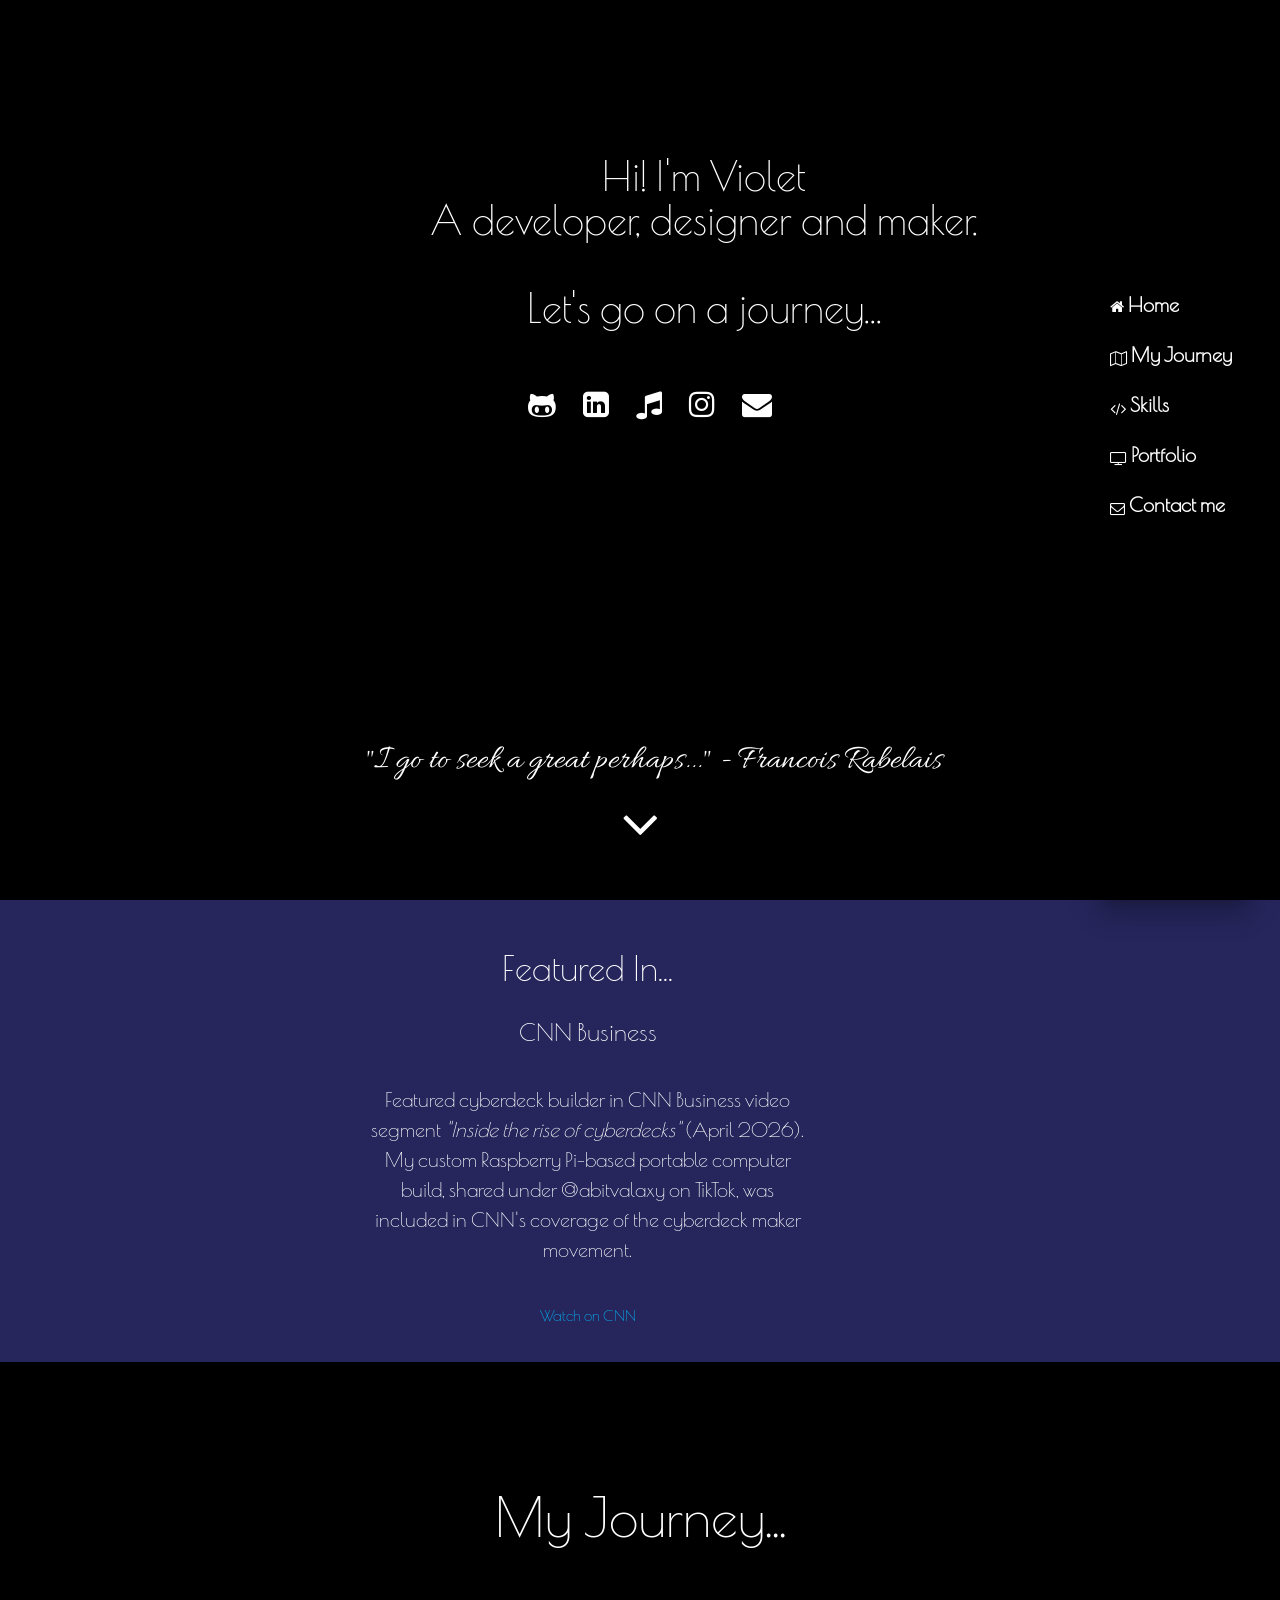
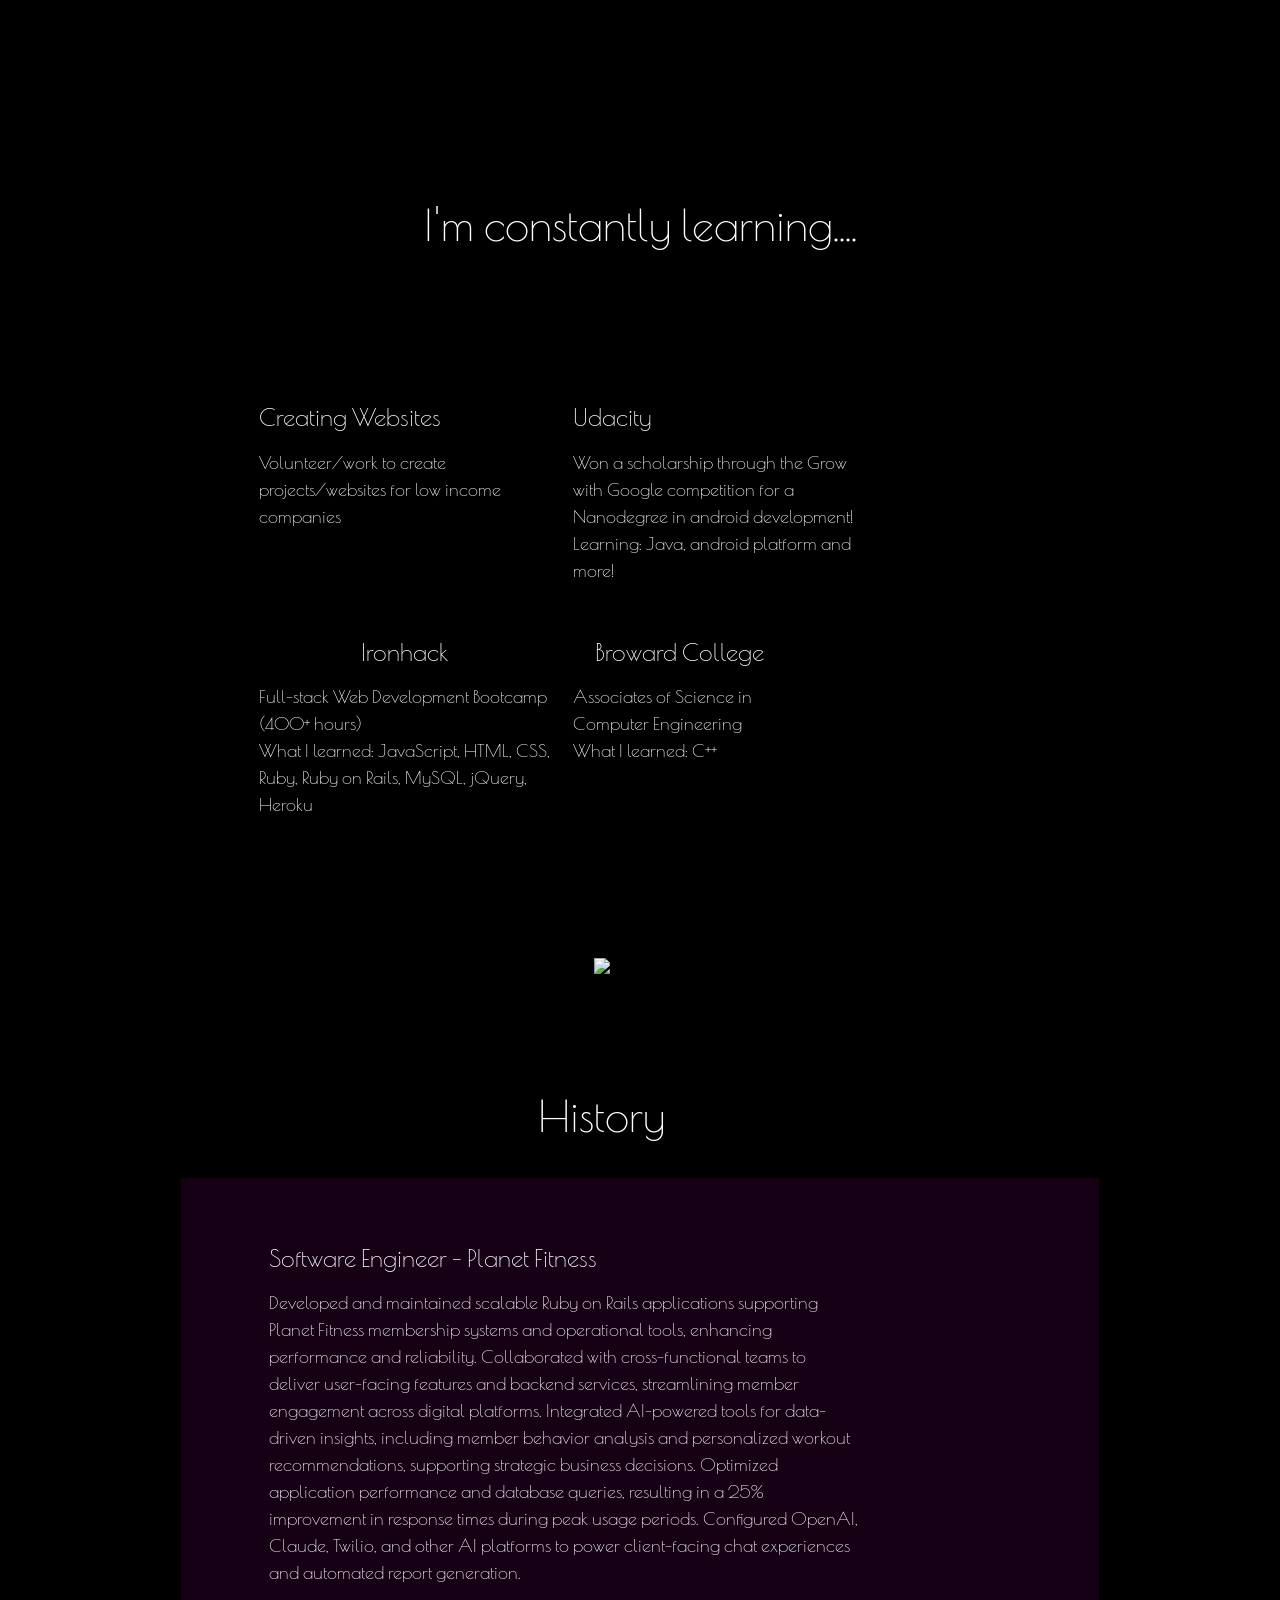
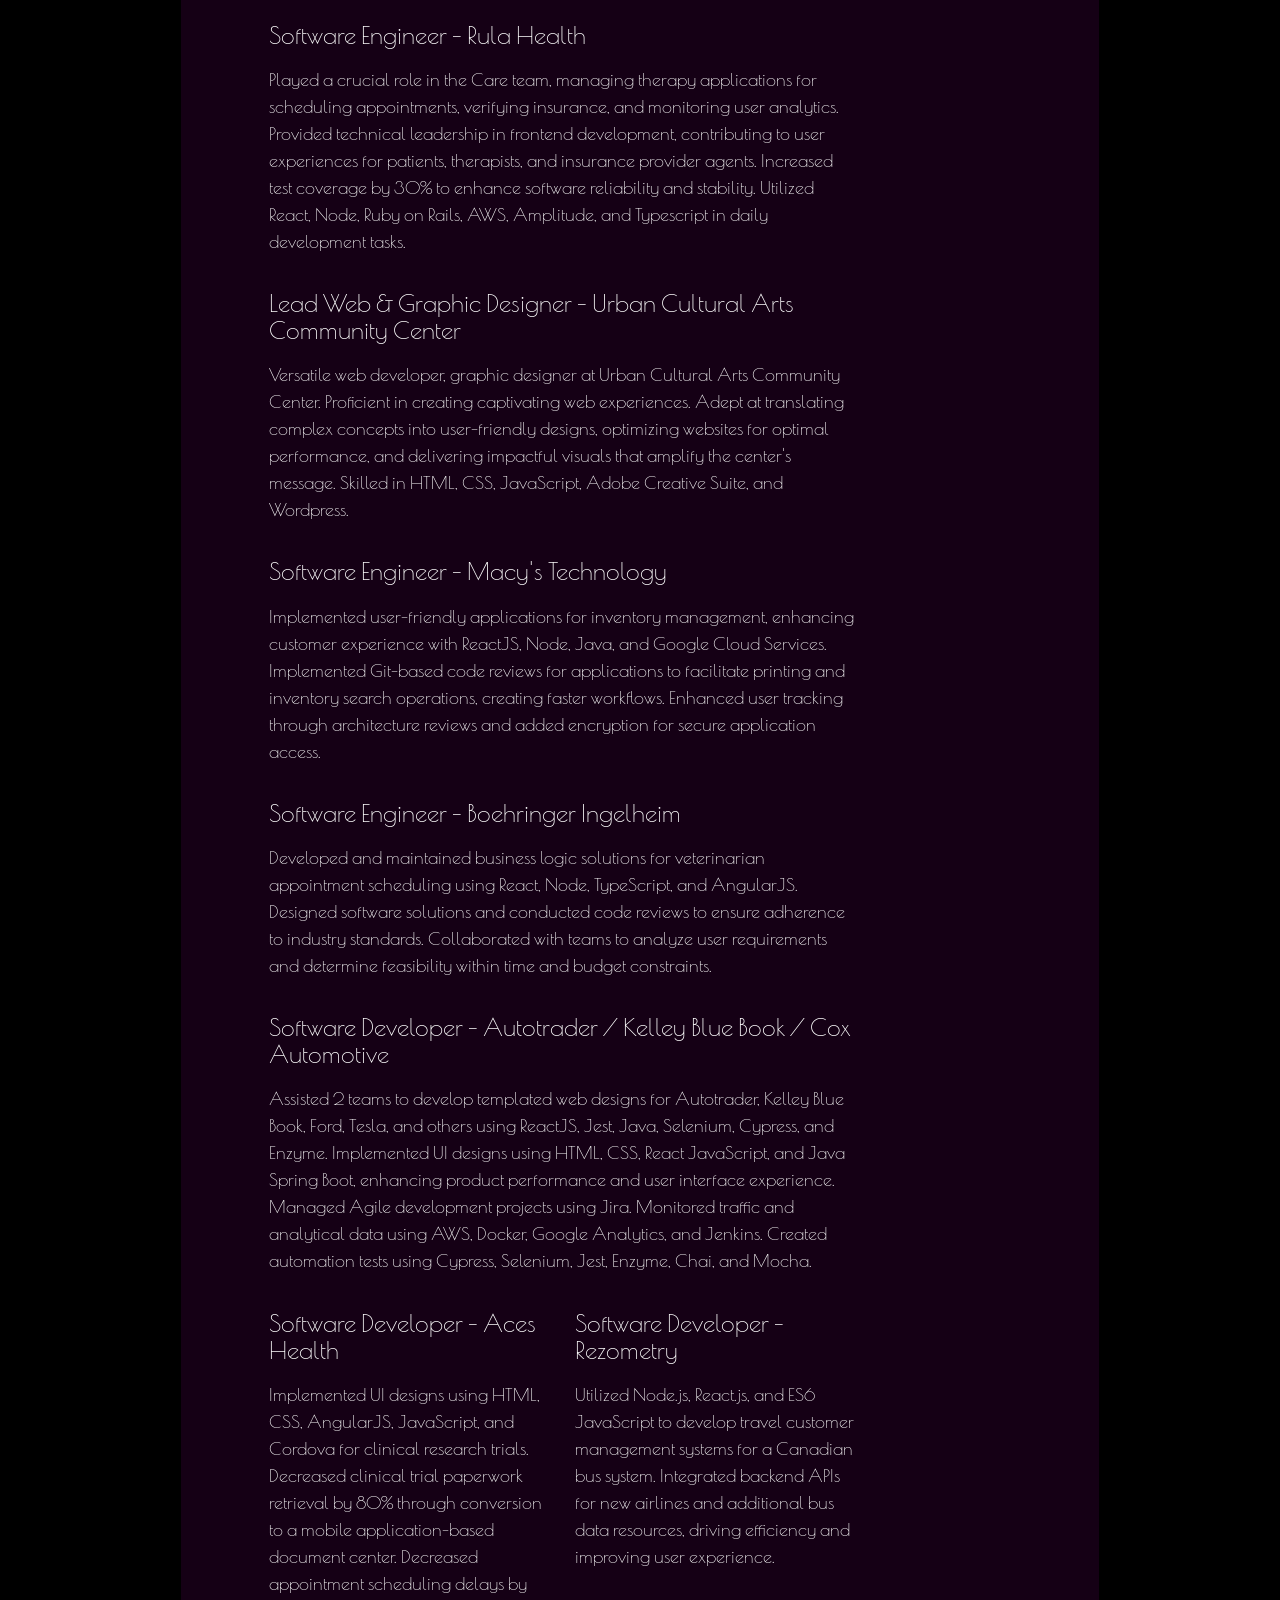
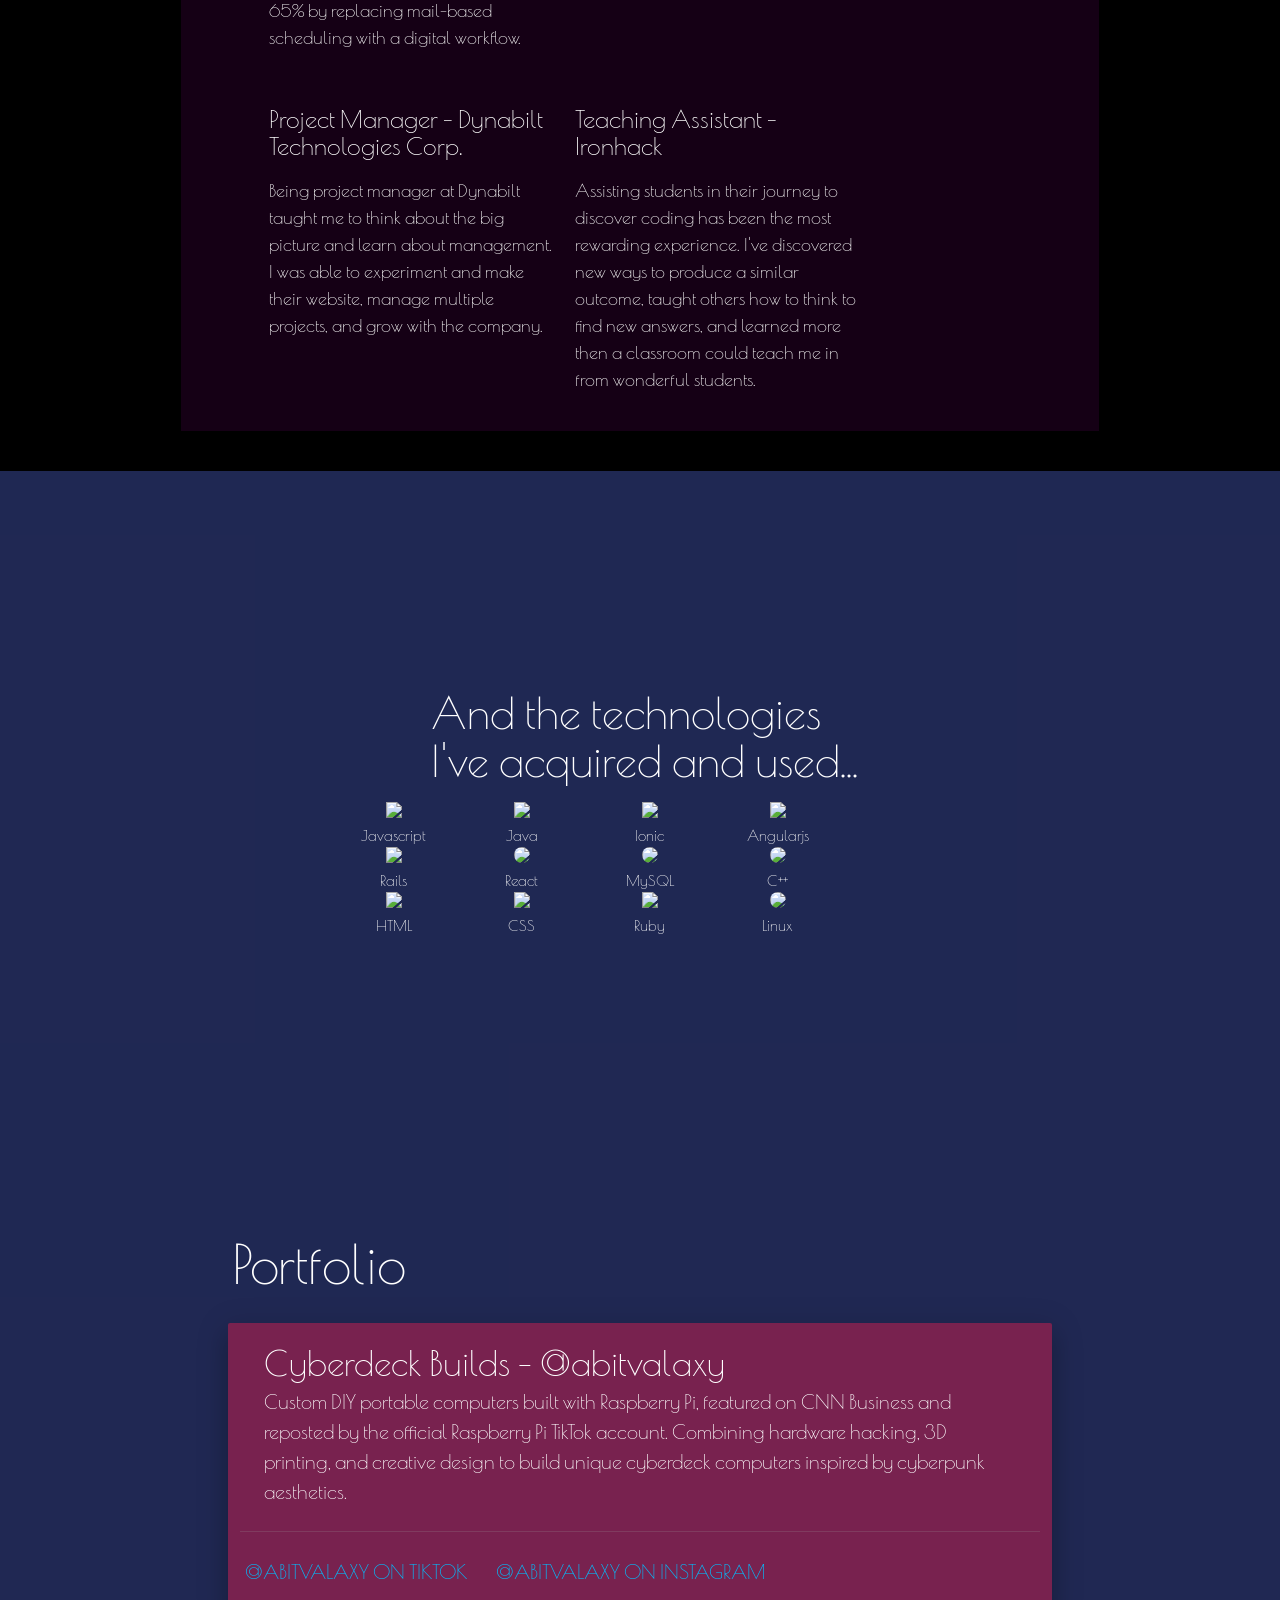
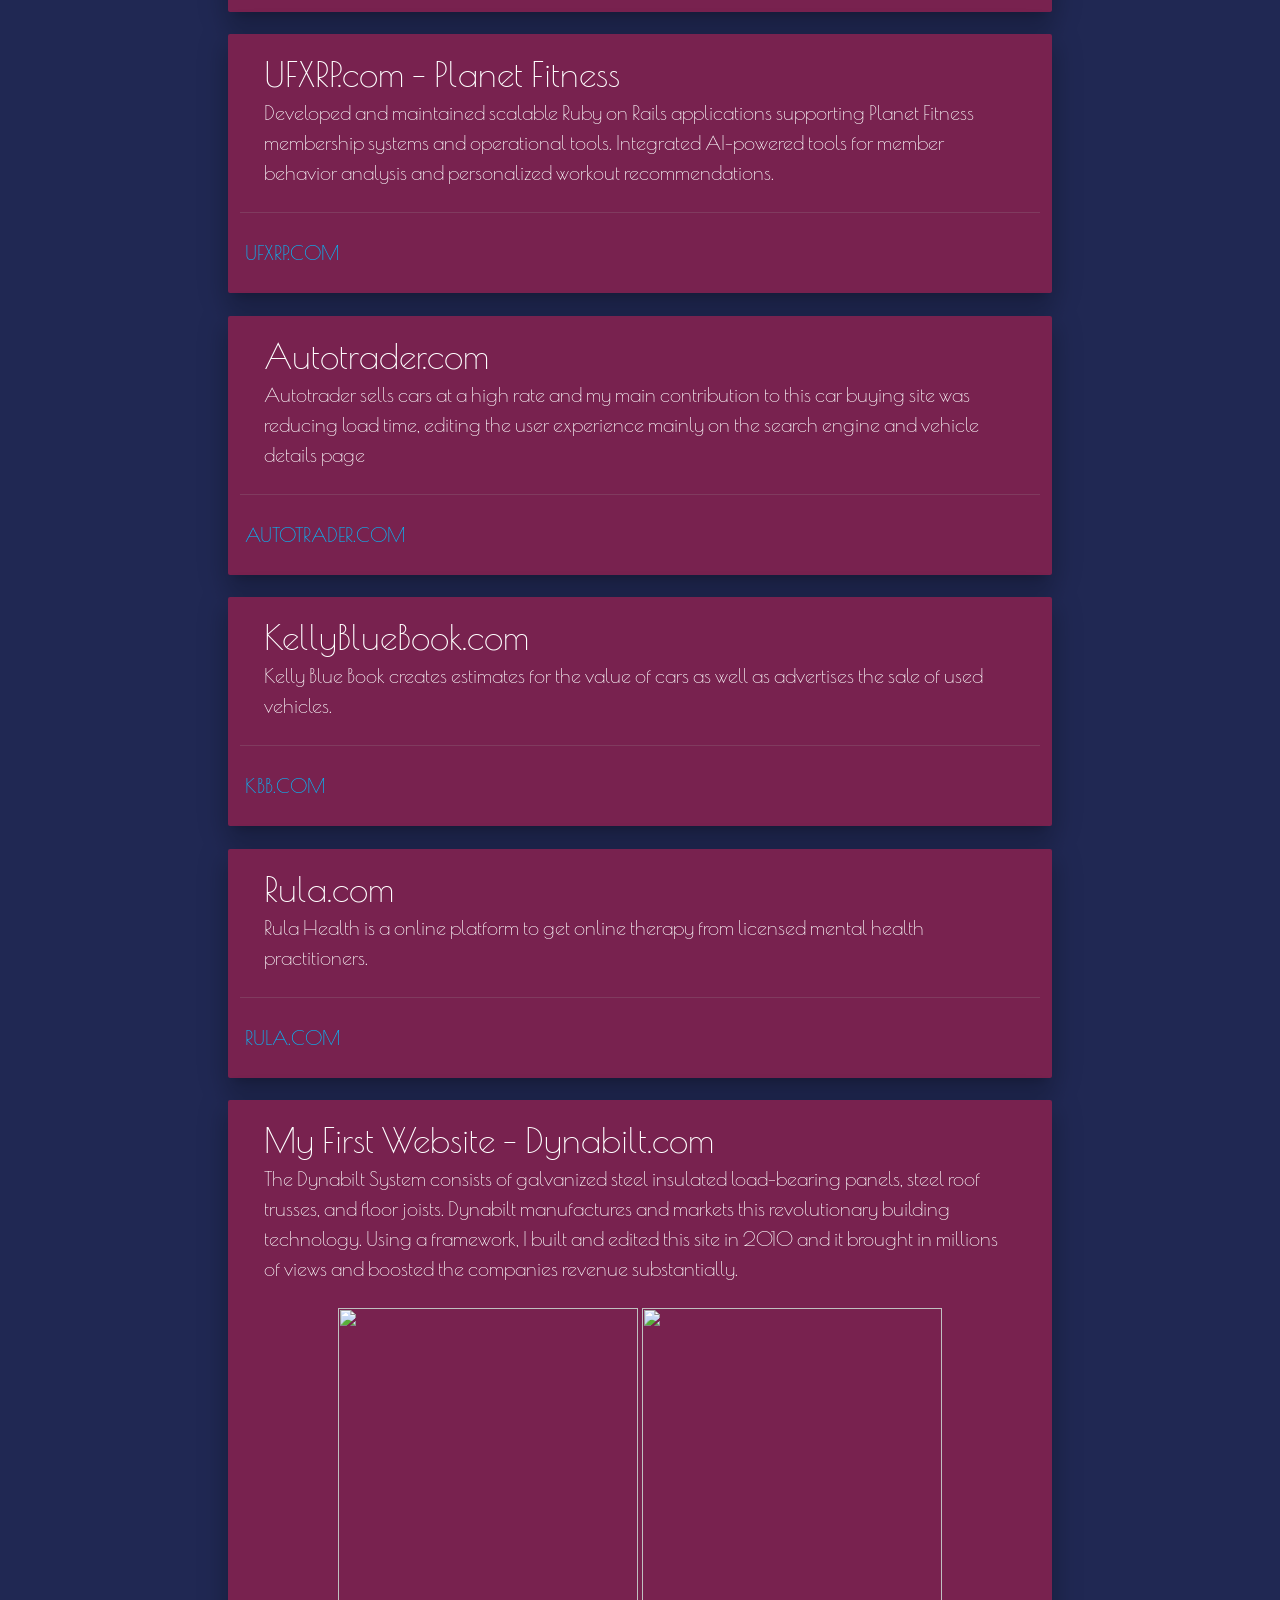
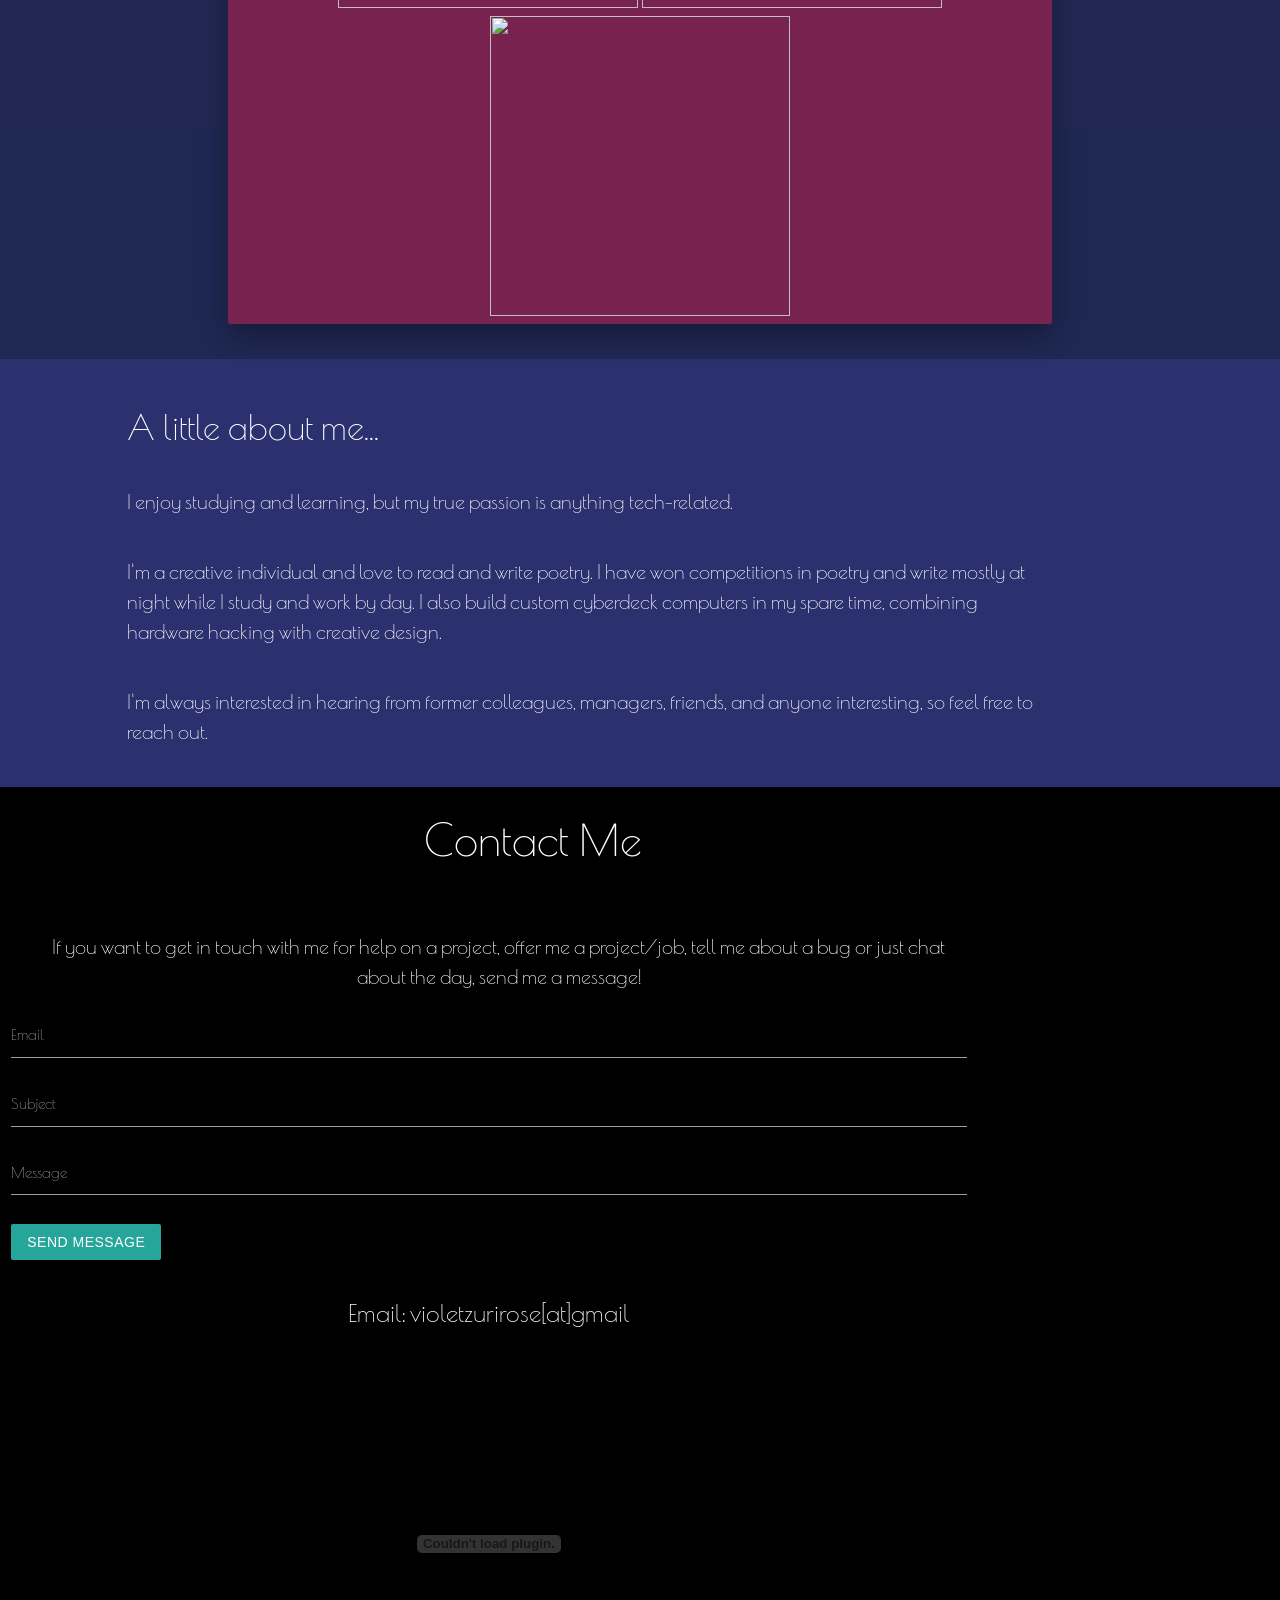
==== index.html @ 025dfde8 "Center and style featured section" ====
<!DOCTYPE html>
<html>

<head>
    <title>Violet Zuri Rose</title>
    <!--Import Google Icon Font-->
    <meta name="viewport" content="width=device-width, initial-scale=1.0" />
    <link href="https://fonts.googleapis.com/icon?family=Material+Icons" rel="stylesheet">
    <!-- Compiled and minified CSS -->
    <link rel="stylesheet" href="https://cdnjs.cloudflare.com/ajax/libs/materialize/1.0.0/css/materialize.min.css">
    <link href='https://fonts.googleapis.com/css?family=Allura|Poiret+One' rel='stylesheet' type='text/css'>
    <link rel="stylesheet" href="https://maxcdn.bootstrapcdn.com/font-awesome/4.5.0/css/font-awesome.min.css">
    <link rel="stylesheet" type="text/css" href="./public/stylesheets/animate.css">
    <link rel="stylesheet" href="./public/stylesheets/normalize.css">
    <link rel="stylesheet" href="./public/stylesheets/index.css">
</head>

<body>
    <main>
        <!-- Nav -->
        <div class="nav-bar z-depth-4 hide-on-med-and-down">
            <div class="nav-bar-holder hide-on-med-and-down">
                <ul class="list-holder-left hide-on-med-and-down">
                    <li class="list-item-left">
                        <a href="#home" class="clickable"><i class="fa fa-home fa-2x"></i> Home </a>
                    </li>
                    <li class="list-item-left">
                        <a href="#journey" class="clickable"><i class="fa fa-map-o fa-lg"></i> <span class="journey-span">My Journey </a>
                    </li>
                    <li class="list-item-left">
                        <a href="#skills" class="clickable"> <i class="fa fa-code fa-lg"></i> Skills </a>
                    </li>
                    <li class="list-item-left">
                        <a href="#portfolio" class="clickable"> <i class="fa fa-television fa-lg"></i> Portfolio </a>
                    </li>
                    <li class="list-item-left">
                        <a href="#contact" class="clickable"> <i class="fa fa-envelope-o fa-lg"></i> Contact me </a>
                    </li>
                </ul>
            </div>
        </div>
        <!-- End of Nav -->
        <div class="stars hide-on-med-and-down" id="particles-js" >
        </div>
        <div class="first-row" id="home">
            <div class="col l12 s12 left-top">
                <div class="left-side-top">
                    <div class="top-text-holder-left row">
                        <div class="col l12 s12">
                            <h2 class="white-text flow-text summary-small-left center">Hi! I'm Violet<br>A developer, designer and maker. <br><br><span class="mobile-journey"> Let's go on a journey...</span></h2>
                        </div>
                        <div class="col l12 m12 s12 down-arrow-holder">
                            <p class="white-text fa-2x icons-left center">
                                <a href="https://github.com/violetsartcosmos" target="_blank"><i class="fa fa-github-alt"></i></a>
                                <a href="https://www.linkedin.com/in/violetzrose/" target="_blank"><i class="fa fa-linkedin-square"></i></a>
                                <a href="https://www.tiktok.com/@abitvalaxy" target="_blank"><i class="fa fa-music"></i></a>
                                <a href="https://www.instagram.com/abitvalaxy" target="_blank"><i class="fa fa-instagram"></i></a>
                                 <a href="#contact"><i class="fa fa-envelope"></i></a>

                            </p>
                        </div>
                    </div>
                    <div class="center-align .quote-arrow-holder row">
                        <h4 class="white-text quote">"I go to seek a great perhaps..." - Francois Rabelais</h4>
                        <a href="#journey" class="clickable"><i class="fa fa-angle-down white-text fa-4x down-arrow"></i></a>
                    </div>
                </div>
            </div>
        </div>
        <!-- Media Features -->
        <div class="row me-row white-text" id="media">
            <div class="me-holder col l12">
                <div class="col push-l1 l9 s12 aboutme-left">
                    <h4 class="alil center-align">Featured In...</h4>
                    <div class="row">
                        <div class="col l6 offset-l3 s12 m12 center-align">
                            <h5><strong>CNN Business</strong></h5>
                            <p class="aboutMe">
                                Featured cyberdeck builder in CNN Business video segment <em>"Inside the rise of cyberdecks"</em> (April 2026). My custom Raspberry Pi-based portable computer build, shared under <strong>@abitvalaxy</strong> on TikTok, was included in CNN's coverage of the cyberdeck maker movement.
                            </p>
                            <p>
                                <a href="https://www.cnn.com/2026/04/07/business/video/cyberdeck-rise-viral-tiktok-diy-computer-vrtc" target="_blank" class="final-project-link">Watch on CNN</a>
                            </p>
                        </div>
                    </div>
                </div>
            </div>
        </div>
        <!-- Resume -->
        <div class="second-row" id="journey">
            <div class="col l12 s12 m12 left-resume second-row">
                <div class="row second-row">
                    <div class="col l12 s12 m12 center-align journey-section">
                        <h2 class="white-text" >My Journey...</h2>
                    </div>
                </div>
                <div class="container parts-resume-left">
                    <div class="row">
                        <div class="col l12 s12 m12">
                            <div class="row">
                                <div class="col l12 s12 m12 center-align learning-top">
                                    <h3 class="white-text">I'm constantly learning....</h3>
                                </div>
                            </div>
                            <div class="row ironhack-resume-left white-text">
                                <div class="row">
                                    <div class="col offset-l1  l4 s12 m4 people-holder">
                                        <h5 class="people-text">
                                            <strong>Creating Websites</strong>
                                        </h5>
                                        <p class="people-info">
                                            Volunteer/work to create projects/websites for low income companies
                                        </p>
                                    </div>
                                    <div class="col l4 s12 m4 udacity-holder">
                                        <h5 class="udacity-text">
                                            <strong>Udacity</strong>
                                        </h5>
                                        <p class="people-info">
                                            Won a scholarship through the Grow with Google competition for a Nanodegree in android development!
                                            Learning: Java, android platform and more!
                                        </p>
                                    </div>
                                </div>
                                <div class="row">
                                    <div class="col offset-l1 l4 s12 m4 ironhack-holder">
                                        <h5 class="ironhack-text">
                                            <strong>Ironhack</strong>
                                        </h5>
                                        <p class="ironhack-info">
                                            Full-stack Web Development Bootcamp (400+ hours)
                                            <br> What I learned: JavaScript, HTML, CSS, Ruby, Ruby on Rails, MySQL, jQuery, Heroku
                                        </p>
                                    </div>
                                    <div class="col l3 s12 m4 broward-holder">
                                        <h5 class="broward-text">
                                            <strong>Broward College</strong>
                                        </h5>
                                        <p class="broward-info">
                                            Associates of Science in Computer Engineering
                                            <br> What I learned: C++
                                        </p>
                                    </div>
                                </div>


                            </div>
                            <div class="row center white-text">
                                <div class="col l11 s12 m12 ">
                                    <img src="./public/images/brainwhite1.png" class="brain">
                                    <h3 class="apply-resume">History</h3>
                                </div>
                            </div>
                            <div class="row white-text work-resume-left">
                                <div class="col white-text">
                                    <div class="row">
                                        <div class="col offset-l1 l8 s12 m12">
                                            <h5>
                                                <strong> Software Engineer - Planet Fitness</strong>
                                            </h5>
                                            <p>
                                                Developed and maintained scalable Ruby on Rails applications supporting Planet Fitness membership systems and operational tools, enhancing performance and reliability.
                                                Collaborated with cross-functional teams to deliver user-facing features and backend services, streamlining member engagement across digital platforms.
                                                Integrated AI-powered tools for data-driven insights, including member behavior analysis and personalized workout recommendations, supporting strategic business decisions.
                                                Optimized application performance and database queries, resulting in a 25% improvement in response times during peak usage periods.
                                                Configured OpenAI, Claude, Twilio, and other AI platforms to power client-facing chat experiences and automated report generation.
                                            </p>
                                        </div>
                                        <div class="col offset-l1 l8 s12 m12">
                                            <h5>
                                                <strong>Software Engineer - Rula Health</strong>
                                            </h5>
                                            <p>
                                                Played a crucial role in the Care team, managing therapy applications for scheduling appointments, verifying insurance, and monitoring user analytics.
                                                Provided technical leadership in frontend development, contributing to user experiences for patients, therapists, and insurance provider agents.
                                                Increased test coverage by 30% to enhance software reliability and stability.
                                                Utilized React, Node, Ruby on Rails, AWS, Amplitude, and Typescript in daily development tasks.
                                            </p>
                                        </div>
                                        <div class="col offset-l1 l8 s12 m12">
                                            <h5>
                                                <strong>Lead Web & Graphic Designer - Urban Cultural Arts Community Center</strong>
                                            </h5>
                                            <p>
                                                Versatile web developer, graphic designer at Urban Cultural Arts Community Center. Proficient in creating captivating web experiences.
                                                Adept at translating complex concepts into user-friendly designs, optimizing websites for optimal performance, and delivering impactful visuals that amplify the center's message.
                                                Skilled in HTML, CSS, JavaScript, Adobe Creative Suite, and Wordpress.
                                            </p>
                                        </div>

                                        <div class="col offset-l1 l8 s12 m12">
                                            <h5>
                                                <strong>Software Engineer - Macy's Technology</strong>
                                            </h5>
                                            <p>
                                                Implemented user-friendly applications for inventory management, enhancing customer experience with ReactJS, Node, Java, and Google Cloud Services.
                                                Implemented Git-based code reviews for applications to facilitate printing and inventory search operations, creating faster workflows.
                                                Enhanced user tracking through architecture reviews and added encryption for secure application access.
                                            </p>
                                        </div>

                                        <div class="col offset-l1 l8 s12 m12">
                                            <h5>
                                                <strong>Software Engineer - Boehringer Ingelheim</strong>
                                            </h5>
                                            <p>
                                                Developed and maintained business logic solutions for veterinarian appointment scheduling using React, Node, TypeScript, and AngularJS.
                                                Designed software solutions and conducted code reviews to ensure adherence to industry standards.
                                                Collaborated with teams to analyze user requirements and determine feasibility within time and budget constraints.
                                            </p>
                                        </div>

                                        <div class="col offset-l1 l8 s12 m12">
                                            <h5>
                                                <strong>Software Developer - Autotrader / Kelley Blue Book / Cox Automotive</strong>
                                            </h5>
                                            <p>
                                                Assisted 2 teams to develop templated web designs for Autotrader, Kelley Blue Book, Ford, Tesla, and others using ReactJS, Jest, Java, Selenium, Cypress, and Enzyme.
                                                Implemented UI designs using HTML, CSS, React JavaScript, and Java Spring Boot, enhancing product performance and user interface experience.
                                                Managed Agile development projects using Jira. Monitored traffic and analytical data using AWS, Docker, Google Analytics, and Jenkins.
                                                Created automation tests using Cypress, Selenium, Jest, Enzyme, Chai, and Mocha.
                                            </p>
                                        </div>

                                        <div class="col offset-l1 l4 s12 m12">
                                            <h5>
                                                <strong>Software Developer - Aces Health</strong>
                                            </h5>
                                            <p>
                                                Implemented UI designs using HTML, CSS, AngularJS, JavaScript, and Cordova for clinical research trials.
                                                Decreased clinical trial paperwork retrieval by 80% through conversion to a mobile application-based document center.
                                                Decreased appointment scheduling delays by 65% by replacing mail-based scheduling with a digital workflow.
                                            </p>
                                        </div>
                                        <div class="col l4 s12 m12">
                                            <h5>
                                                <strong>Software Developer - Rezometry</strong>
                                            </h5>
                                            <p>
                                                Utilized Node.js, React.js, and ES6 JavaScript to develop travel customer management systems for a Canadian bus system.
                                                Integrated backend APIs for new airlines and additional bus data resources, driving efficiency and improving user experience.
                                            </p>
                                        </div>
                                    </div>
                                    <div class="row">
                                        <div class="col offset-l1 l4 s12 m12">
                                            <h5> Project Manager - Dynabilt Technologies Corp. </h5>
                                            <p>
                                                Being project manager at Dynabilt taught me to think about the big picture and learn about management. I was able to experiment and make their website, manage multiple projects, and grow with the company.
                                            </p>
                                        </div>
                                        <div class="col l4 s12 m12">
                                            <h5>
                                                <strong>Teaching Assistant - Ironhack</strong>
                                            </h5>
                                            <p>
                                                Assisting students in their journey to discover coding has been the most rewarding experience. I've discovered new ways to produce a similar outcome, taught others how to think to find new answers, and learned more then a classroom could teach me in from wonderful students.
                                            </p>
                                        </div>
                                    </div>
                                </div>
                            </div>

                        </div>
                    </div>
                </div>
            </div>
    </div>
        <!-- Skills -->
        <div class="bottom-image ">
            <div class="row skills-row white-text">
                <div class="col l12 m12 s12 left-skills" id="skills">
                    <div class="row skills-row-images">
                        <div class="col push-l3 l8 s12 m12 skills-row-holder">
                            <div class="skills-text-mobile">
                                <h3>Tech Stack</h3>
                            </div>
                            <div class="skills-text">
                                <h3>And the technologies <br>I've acquired and used...</h3>
                            </div>
                            <div class="images inline center-align ">
                                <img src="./public/images/js-icon.png" class="skills-image">
                                <div class="skill-text white-text">Javascript</div>
                            </div>
                            <div class="images inline center">
                                <img src="./public/images/java.svg" class="skills-image">
                                <div class="skill-text white-text">Java</div>
                            </div>
                            <div class="images inline center">
                                <img src="./public/images/ionic.png" class="skills-image">
                                <div class="skill-text white-text">Ionic</div>
                            </div>
                            <div class="images inline center">
                                <img src="./public/images/angularjs.svg" class="skills-image">
                                <div class="skill-text white-text">Angularjs</div>
                            </div>

                            <div class="holder">
                                <div class="images inline center">
                                    <img src="./public/images/rails.png" class="skills-image">
                                    <div class="skill-text white-text">Rails</div>
                                </div>
                                <div class="images inline center">
                                    <img src="./public/images/react.png" class="skills-image circle">
                                    <div class="skill-text white-text">React</div>
                                </div>
                                <div class="images inline center">
                                    <img src="./public/images/mysql.png" class="skills-image circle">
                                    <div class="skill-text white-text">MySQL</div>
                                </div>
                                <div class="images inline center">
                                    <img src="./public/images/cplusplus.png" class="skills-image circle">
                                    <div class="skill-text white-text">C++</div>
                                </div>

                            </div>
                            <div class="holder">
                                <div class="images inline center">
                                    <img src="./public/images/HTML5.png" class="skills-image">
                                    <div class="skill-text white-text">HTML</div>
                                </div>
                                <div class="images inline center">
                                    <img src="./public/images/CSS3.png" class="skills-image">
                                    <div class="skill-text white-text">CSS</div>
                                </div>
                                <div class="images inline center">
                                    <img src="./public/images/ruby.png" class="skills-image">
                                    <div class="skill-text white-text">Ruby</div>
                                </div>
                                <div class="images inline center">
                                    <img src="./public/images/linux.png" class="skills-image circle">
                                    <div class="skill-text white-text">Linux</div>
                                </div>
                            </div>
                        </div>
                    </div>
                </div>
            </div>
            <!-- Projects Me and Contacts-->
                <!-- Projects-->
                <div class="row" id="portfolio">
                    <div class="col l12 s12 m12 white-text">
                        <div class="col push-l2 l4 s12 m12">
                            <h2 class="portfolio-text"> Portfolio</h2>
                        </div>

                        <div class="col l12 s12 m12">
                            <div class="card col l8 s12 m12 push-l2 z-depth-4 project-left-details">
                                <div class="card-content">
                                    <span class="card-title ironhack-details"> Cyberdeck Builds - @abitvalaxy </span>
                                    <p>
                                        Custom DIY portable computers built with Raspberry Pi, featured on CNN Business and reposted by the official Raspberry Pi TikTok account.
                                        Combining hardware hacking, 3D printing, and creative design to build unique cyberdeck computers inspired by cyberpunk aesthetics.
                                    </p>

                                </div>
                                <div class="card-action">
                                    <p>
                                        <a href="https://www.tiktok.com/@abitvalaxy" target="_blank" class="final-project-link">@abitvalaxy on TikTok</a>
                                        <a href="https://www.instagram.com/abitvalaxy" target="_blank" class="final-project-link">@abitvalaxy on Instagram</a>
                                    </p>
                                </div>
                            </div>
                        </div>

                        <div class="col l12 s12 m12">
                            <div class="card col l8 s12 m12 push-l2 z-depth-4 project-left-details">
                                <div class="card-content">
                                    <span class="card-title ironhack-details"> UFXRP.com - Planet Fitness </span>
                                    <p>
                                        Developed and maintained scalable Ruby on Rails applications supporting Planet Fitness membership systems and operational tools.
                                        Integrated AI-powered tools for member behavior analysis and personalized workout recommendations.
                                    </p>

                                </div>
                                <div class="card-action">
                                    <p>
                                        <a href="https://ufxrp.com" target="_blank" class="final-project-link">ufxrp.com</a>
                                    </p>
                                </div>
                            </div>
                        </div>

                        <div class="col l12 s12 m12">
                            <div class="card col l8 s12 m12 push-l2 z-depth-4 project-left-details">
                                <div class="card-content">
                                    <span class="card-title ironhack-details"> Autotrader.com </span>
                                    <p>
                                        Autotrader sells cars at a high rate and my main contribution to this car buying site was reducing load time,
                                        editing the user experience mainly on the search engine and vehicle details page
                                    </p>

                                </div>
                                <div class="card-action">
                                    <p>
                                        <a href="https://autotrader.com" target="_blank" class="final-project-link">Autotrader.com</a>
                                    </p>
                                </div>
                            </div>
                        </div>

                        <div class="col l12 s12 m12">
                            <div class="card col l8 s12 m12 push-l2 z-depth-4 project-left-details">
                                <div class="card-content">
                                    <span class="card-title ironhack-details"> KellyBlueBook.com </span>
                                    <p>
                                       Kelly Blue Book creates estimates for the value of cars as well as advertises the sale of used vehicles.
                                    </p>

                                </div>
                                <div class="card-action">
                                    <p>
                                        <a href="https://kbb.com" target="_blank" class="final-project-link">kbb.com</a>
                                    </p>
                                </div>
                            </div>
                        </div>

                        <div class="col l12 s12 m12">
                            <div class="card col l8 s12 m12 push-l2 z-depth-4 project-left-details">
                                <div class="card-content">
                                    <span class="card-title ironhack-details"> Rula.com </span>
                                    <p>
                                       Rula Health is a online platform to get online therapy from licensed mental health practitioners.
                                    </p>

                                </div>
                                <div class="card-action">
                                    <p>
                                        <a href="https://rula.com" target="_blank" class="final-project-link">rula.com</a>
                                    </p>
                                </div>
                            </div>
                        </div>

                        <div class="col l12 s12 m12">
                            <div class="card col l8 s12 m12 push-l2 z-depth-4 project-left-details">
                                <div class="card-content">
                                    <span class="card-title ironhack-details"> My First Website - Dynabilt.com </span>
                                    <p>
                                        The Dynabilt System consists of galvanized steel insulated load-bearing panels, steel roof trusses, and floor joists.
                                        Dynabilt manufactures and markets this revolutionary building technology. Using a framework, I built and edited this site in 2010 and it
                                        brought in millions of views and boosted the companies revenue substantially.
                                    </p>

                                </div>
                                <div class="card-footer center">
                                        <img  src="./public/images/dynabiltAboutUs.png">
                                        <img src="./public/images/dynabiltHome.png">
                                        <img src="./public/images/dynabiltpanelstrusses.png">
                                </div>
                            </div>
                        </div>
                    </div>
                </div>
            <!-- Me! -->
            <div class="row me-row white-text">
                <div class="me-holder col l12">
                    <div class="col push-l1 l9 s12 aboutme-left">
                        <h4 class="alil">A little about me...</h4>
                        <p class="aboutMe">
                            I enjoy studying and learning, but my true passion is anything tech-related.
                        </p>
                        <p class="aboutMe">
                            I'm a creative individual and love to read and write poetry. I have won competitions in poetry and write mostly at night while I study and work by day.
                            I also build custom cyberdeck computers in my spare time, combining hardware hacking with creative design.
                        </p>
                        <p class="aboutMe">
                        I'm always interested in hearing from former colleagues, managers, friends, and anyone interesting, so feel free to reach out.
                        </p>

                    </div>
                </div>
            </div>
            <!-- Contact -->
            <div class="row black white-text contact-row" id="contact">
                <div class="col l10 s12 m12 contact-holder">
                    <h3 class="center-align">Contact Me</h3>
                    <div class="row">
                        <div class="col l11 s12 m12 right-contact">
                            <p class="contact-text center-align">If you want to get in touch with me for help on a project, offer me a project/job, tell me about a bug or just chat about the day, send me a message!</p>
                            <form id="contact-form" action="https://formspree.io/bixicodes@gmail.com" method="POST">
                                <div class="input-field">
                                    <input id="email" name="_replyto" type="email" autocomplete="email" required>
                                    <label for="email">Email</label>
                                    <span id="email-empty" class="empty red-text"></span>
                                </div>
                                <div class="input-field">
                                    <input id="subject" name="_subject" type="text" required>
                                    <label for="subject">Subject</label>
                                    <span id="subject-empty" class="empty red-text"></span>
                                </div>
                                <div class="input-field">
                                    <textarea id="message" name="message" class="materialize-textarea" required></textarea>
                                    <label for="message">Message</label>
                                    <span id="message-empty" class="empty red-text"></span>
                                </div>
                                <input id="hidden-field" name="_gotcha" type="text" tabindex="-1" autocomplete="off" aria-hidden="true" style="position:absolute;left:-9999px">
                                <button id="submit-button-js" class="btn waves-effect waves-light" type="submit">Send message</button>
                                <div id="contact-sent" role="status" aria-live="polite"></div>
                            </form>
                            <br>
                            <h5 class="center-align">Email: violetzurirose[at]gmail</h5>
                            <p class="white-text fa-2x center-align bottom-icons">
                                <embed src="./public/VioletRoseResume2026.pdf" width="500" height="375" class="center-align" type="application/pdf">
                            </p>
                        </div>

                    </div>
                </div>
            </div>
        </div>
    </main>
    <script type="text/javascript" src="https://code.jquery.com/jquery-2.1.1.min.js"></script>
    <script src="./public/javascripts/particles.js"></script>
    <script src="https://cdnjs.cloudflare.com/ajax/libs/materialize/1.0.0/js/materialize.min.js"></script>

    <script type="text/javascript" src="./public/javascripts/site.js"></script>



</body>
</html>
---- public/stylesheets/index.css ----
html {
     height: 100%;
 }
 
 body {
     display: flex;
     min-height: 100vh;
     height: 100%;
     flex-direction: column;
     font-family: "Poiret One", serif;
     background-color: black;
     min-width: fit-content;
 }
 
 main {
     flex: 1 0 auto;
     overflow-x: hidden;
 }
 
 .first-row {
     z-index: 0;
     width: 100%;
     height: 100vh;
     background-color: black;
     background-image: url('../images/galaxyGirlOptimizedWeb.jpg');
     background-position: center;
     background-size: cover;
     background-attachment: fixed;
     background-repeat: no-repeat;
     margin-bottom: 0 !important;
     position: relative;
 }
 
 @media only screen and (max-width: 992px) {
    .first-row,
    .left-resume,
    .journey-section,
    .contact-row,
    .contact-holder {
        background-attachment: scroll;
     }
 }

 
 .stars {
     width: 100%;
     height: 100vh;
     position: fixed;
     z-index: 10;
 }
 
 @media only screen and (max-width: 992px) {
     .stars canvas,
     .stars,
     .background {
         width: 100vw !important;
         height: 100vh !important;
         overflow: hidden;
     }
 }
 
 .navbar-fixed {
     position: absolute !important;
 }
 
 .nav-bar {
     position: fixed;
     right: 30px;
     top: 0;
     z-index: 20;
     width: 150px;
     min-width: 50px;
     height: 100vh;
     margin-bottom: 0;
     padding: 0 5px;
     background-color: rgba(0, 0, 0, 0.7);
     padding-bottom: 20px;
 }
 
 .list-holder-left {
     font-size: 20px;
     margin-bottom: 0;
     margin-top: 30vh;
     position: fixed;
 }
 
 .list-holder-left li a {
     color: white;
     font-weight: 600;
     margin-left: 5px;
 }
 
 .list-holder-left li a i {
     font-weight: normal;
     font-size: 15px;
 }
 
 .list-item-left {
     margin-top: 20px;
 }
 
 .left-top {
     position: relative;
     /*z-index: 5;*/
     height: 100vh;
     width: 100%;
     margin-left: 0 !important;
     margin-right: 0 !important;
 }
 
 .left-side-top {
     margin-bottom: 0;
     height: 100vh;
     position: relative;
 }
 
 .quote {
     font-family: "Allura", serif;
     position: relative;
     z-index: 11;
     margin-left: 2%;
 }
 
 .quote-arrow-holder {
     position: absolute;
     bottom: 0;
 }
 
 @media only screen and (max-width: 992px) {
     .quote {
         font-size: 1.5em;
     }
 }
 
 .top-text-holder-left {
     padding-top: 5%;
     min-height: 80%;
     position: relative;
 }
 
 @media only screen and (max-width: 992px) {
     .top-text-holder-left {
         padding-top: 5%;
         min-height: 70%;
         position: relative;
     }
 }
 
 .second-row {
     padding: 0 !important;
     position: relative;
     margin-bottom: 0;
 }
 
 .left-resume {
     position: relative;
     background-color: #1C1C1C;
     background: url('../images/blueocean.jpg') no-repeat center center;
     -webkit-background-size: cover;
     -moz-background-size: cover;
     -o-background-size: cover;
     background-size: cover;
     background-attachment: fixed;
     margin: 0;
 }
 
 @media only screen and (max-width: 992px) {
     .left-resume {
         background-image: url('../images/blueocean.jpg');
     }
 }
 
 .parts-resume-left {
     font-family: 'Poiret One';
     font-size: 18px;
     position: relative;
     margin-bottom: 0;
     height: auto;
     min-height: 100vh;
 }
 
 .journey-section {
     background-color: black;
     background-image: url('../images/journeyOptimizedWeb.jpg');
     background-position: bottom;
     background-repeat: no-repeat;
     background-attachment: fixed;
     background-size: cover;
     height: 40vh;
     padding-top: 10vh !important;
 }
 
 @media only screen and (max-width: 992px) {
     .journey-section {
         background-image: url('../images/journeyOptimizedWeb.jpg');
         background-position: contain;
         background-attachment: scroll;
     }
 }
 
 .ironhack-resume-left {
     background-color: rgba(0, 0, 0, 0.7);
     position: relative;
     z-index: 11;
     padding-top: 50px;
 }
 
 @media only screen and (max-width: 992px) {
     .ironhack-resume-left {
         height: auto;
     }
 }
 
 .strayer-text,
 .ironhack-text,
 .broward-text {
     position: relative;
     text-align: center;
 }
 
 .strayer-info,
 .ironhack-info,
 .broward-info {
     position: relative;
 }
 
 .strayer-holder,
 .ironhack-holder,
 .broward-holder {
     min-height: 100%;
 }
 
 @media only screen and (max-width: 600px) {
     .strayer-text,
     .ironhack-text,
     .broward-text {
         text-align: left;
     }
     .ironhack-holder,
     .broward-holder {
         margin-top: 10%;
     }
 }
 
 @media only screen and (max-width: 992px) and (min-width: 600px) {
     .ironhack-holder,
     .broward-holder {
         margin-top: 0;
     }
 }
 
 .learning-top {
     margin-top: 50px;
     margin-bottom: 50px;
 }
 
 .work-resume-left {
     background-color: rgba(30, 0, 30, 0.7);
     position: relative;
     z-index: 11;
     padding-top: 50px;
 }
 
 .down-arrow-holder {
     position: relative;
     z-index: 11;
     padding-top: 20px;
     width: 100%;
 }
 
 .down-arrow {
     z-index: 11;
     position: relative;
     width: 60px;
 }
 
 @media only screen and (max-width: 992px) {
     .down-arrow {
         width: 30%;
     }
     .down-arrow-holder {
         padding-top: 5%;
     }
 }
 
 .icons-left i {
     margin-left: 20px;
     z-index: 20;
     position: relative;
 }
 
 .icons-left {
     z-index: 20;
     position: relative;
 }
 
 .icons-left a {
     z-index: 20;
     position: relative;
     color: white !important;
     font-weight: 600;
 }
 
 .brain {
     margin: 10% 0;
 }
 
 .summary-small-left {
     font-size: 40px;
     margin-left: 10%;
     margin-top: 10vh;
 }
 
 @media only screen and (max-width: 992px) {
     .summary-small-left {
         font-size: 2em;
         margin-top: 10vh;
     }
 }
 
 .skills-first-row {
     margin-bottom: 0;
     margin-top: 0;
     position: relative;
 }
 
 .row .left-skills {
     position: relative;
     min-height: 600px;
     height: 50vh;
 }
 
 @media only screen and (max-width: 992px) {
     .row .left-skills {
         height: auto;
     }
 }
 
 .skills-row {
     position: relative;
     margin-bottom: 0;
     margin-top: 0;
     padding-top: 10%;
 }
 
 .skills-row-images {
     position: relative;
     padding-top: 4em;
     min-height: 600px;
     height: auto;
 }
 
 @media only screen and (max-width: 992px) {
     .skills-row-images {
         padding-top: 50%;
         height: auto;
     }
 }
 
 .bottom-image {
     background-color: rgba(63, 80, 165, 0.5);
     background-image: url('../images/galaxyOptimizedWeb.jpg');
     background-position: center;
     background-repeat: no-repeat;
     background-attachment: fixed;
     -webkit-background-size: cover;
     -moz-background-size: cover;
     -o-background-size: cover;
     background-size: cover;
 }
 
 .skills-row-holder {
     position: relative;
 }
 
 @media only screen and (max-width: 992px) {
     .skills-row-holder {
         height: auto;
         width: auto;
         padding-left: 10% !important;
     }
 }
 
 .skills-image {
     height: 70px;
     z-index: 11;
     position: relative;
 }
 
 @media only screen and (max-width: 992px) {
     .skills-image {
         height: 15vh;
     }
 }
 
 .javascript {
     color: white;
 }
 
 .images {
     width: 125px;
 }
 
 @media only screen and (max-width: 992px) {
     .images {
         margin-top: 5vh;
         min-width: 25vw;
         width: auto;
         height: auto;
     }
     .holder {
         display: inline;
     }
 }
 
 .skills-text-mobile {
     display: none;
 }
 
 .skills-text {
     font-weight: 100;
     font-size: 24px;
     font-family: "Poiret One", Roboto;
     padding-left: 100px;
     margin-top: 25px;
 }
 
 @media only screen and (max-width: 992px) {
     .skills-text {
         display: none;
     }
     .skills-text-mobile {
         padding-left: 0;
         text-align: center;
         display: block;
     }
     .skills-text-mobile h3 {
         font-size: 2em !important;
         margin-top: auto;
     }
 }
 
 .inline {
     display: inline-block;
 }
 
 .projects-holder {
     position: relative;
     margin-top: 10%;
 }
 
 @media only screen and (max-width: 992px) {
     .portfolio-text {
         font-size: 4em;
         margin-left: auto;
         margin-right: auto;
         width: 50%;
     }
 }
 
 .project-left-details {
     position: relative;
     z-index: 11;
     font-size: 20px !important;
     background-color: rgba(120, 34, 79, 1);
     background-position: center;
     background-size: cover;
     background-repeat: no-repeat;
     background-attachment: scroll;
    background-image: linear-gradient(rgba(120, 34, 79, 1), rgba(120, 34, 79, 0.5)), url('../images/galaxyOptimizedWeb.jpg');
 }
 
 @media only screen and (max-width: 992px) {
     .project-left-details {
         font-size: 1em !important;
         margin-top: 10%;
     }
 }
 
 .card-action {
     padding: 5px !important;
 }
 
 .ironhack-details {
     font-size: 35px !important;
 }
 
 @media only screen and (max-width: 992px) {
     .ironhack-details {
         font-size: 1.4em !important;
     }
 }
 
 a.final-project-link {
     color: deepskyblue !important;
 }
 
 a.final-project-link:hover {
     color: white !important;
 }
 
 a.final-project-link:visited,
 a.final-project-link:active {
     color: chartreuse !important;
 }
 
 .macbook {
     margin-top: 10%;
     position: relative;
     top: 50%;
     left: 10%;
     width: 400px;
     height: 200px;
 }
 
 @media only screen and (max-width: 992px) {
     .macbook {
         top: auto;
         left: auto;
         width: 100%;
         height: auto;
         margin: auto;
     }
 }
 
 .enter-row {
     margin-top: 20%;
 }
 
 .text-border {
     border-bottom: 2px solid grey;
     border-right: 2px solid grey;
     padding: 5px;
 }
 
 .contact-row,
 .contact-holder {
     position: relative;
     z-index: 11;
     margin-bottom: 0;
     background-color: black;
    background-image: url('../images/nebula.jpg');
     background-position: bottom;
     background-repeat: no-repeat;
     background-attachment: fixed;
     background-size: cover;
 }
 
 .contact-text {
     font-size: 20px;
     margin-left: 20px;
 }
 
 .me-row {
     background-color: rgba(56, 56, 137, 0.5);
     position: relative;
     margin: 0;
 }

 #media {
     background-image: linear-gradient(rgba(56, 56, 137, 0.35), rgba(56, 56, 137, 0.35)), url('../images/galaxyGirlOptimizedWeb.jpg');
     background-position: center;
     background-size: cover;
     background-repeat: no-repeat;
     background-attachment: scroll;
 }
 
 .aboutMe {
     font-size: 20px;
     margin-top: 40px;
     margin-bottom: 40px;
 }
 
 .alil {
     margin-top: 50px;
 }
 
 .right-contact {
     margin-top: 30px;
 }
 
 .submit-button {
     background-color: rgba(127, 63, 191, 0.53) !important;
 }
 
 .bottom-icons i {
     margin-left: 20px;
     z-index: 20;
     position: relative;
 }
 
 .bottom-icons {
     z-index: 20;
     position: relative;
 }
 
 .bottom-icons a {
     color: white !important;
 }

 .card-footer > img {
    width: 300px;
    height: 300px;
 }
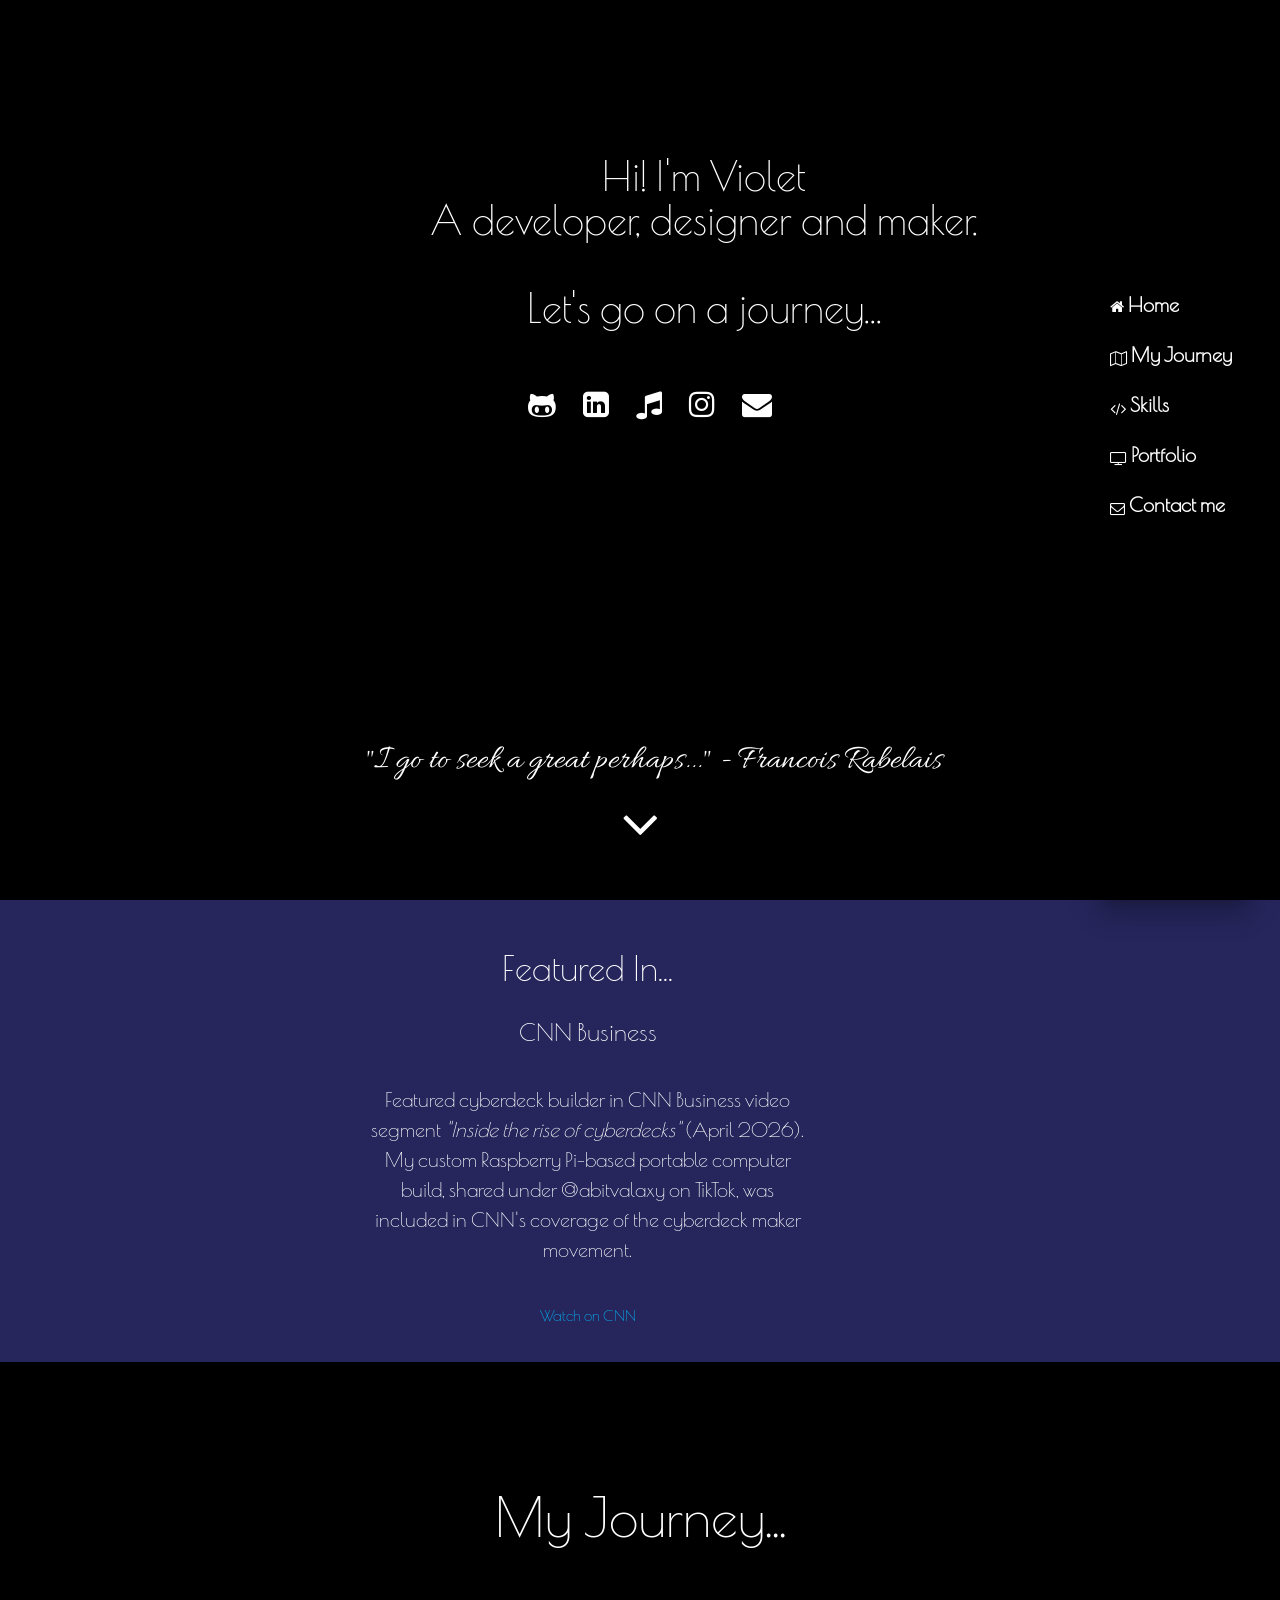
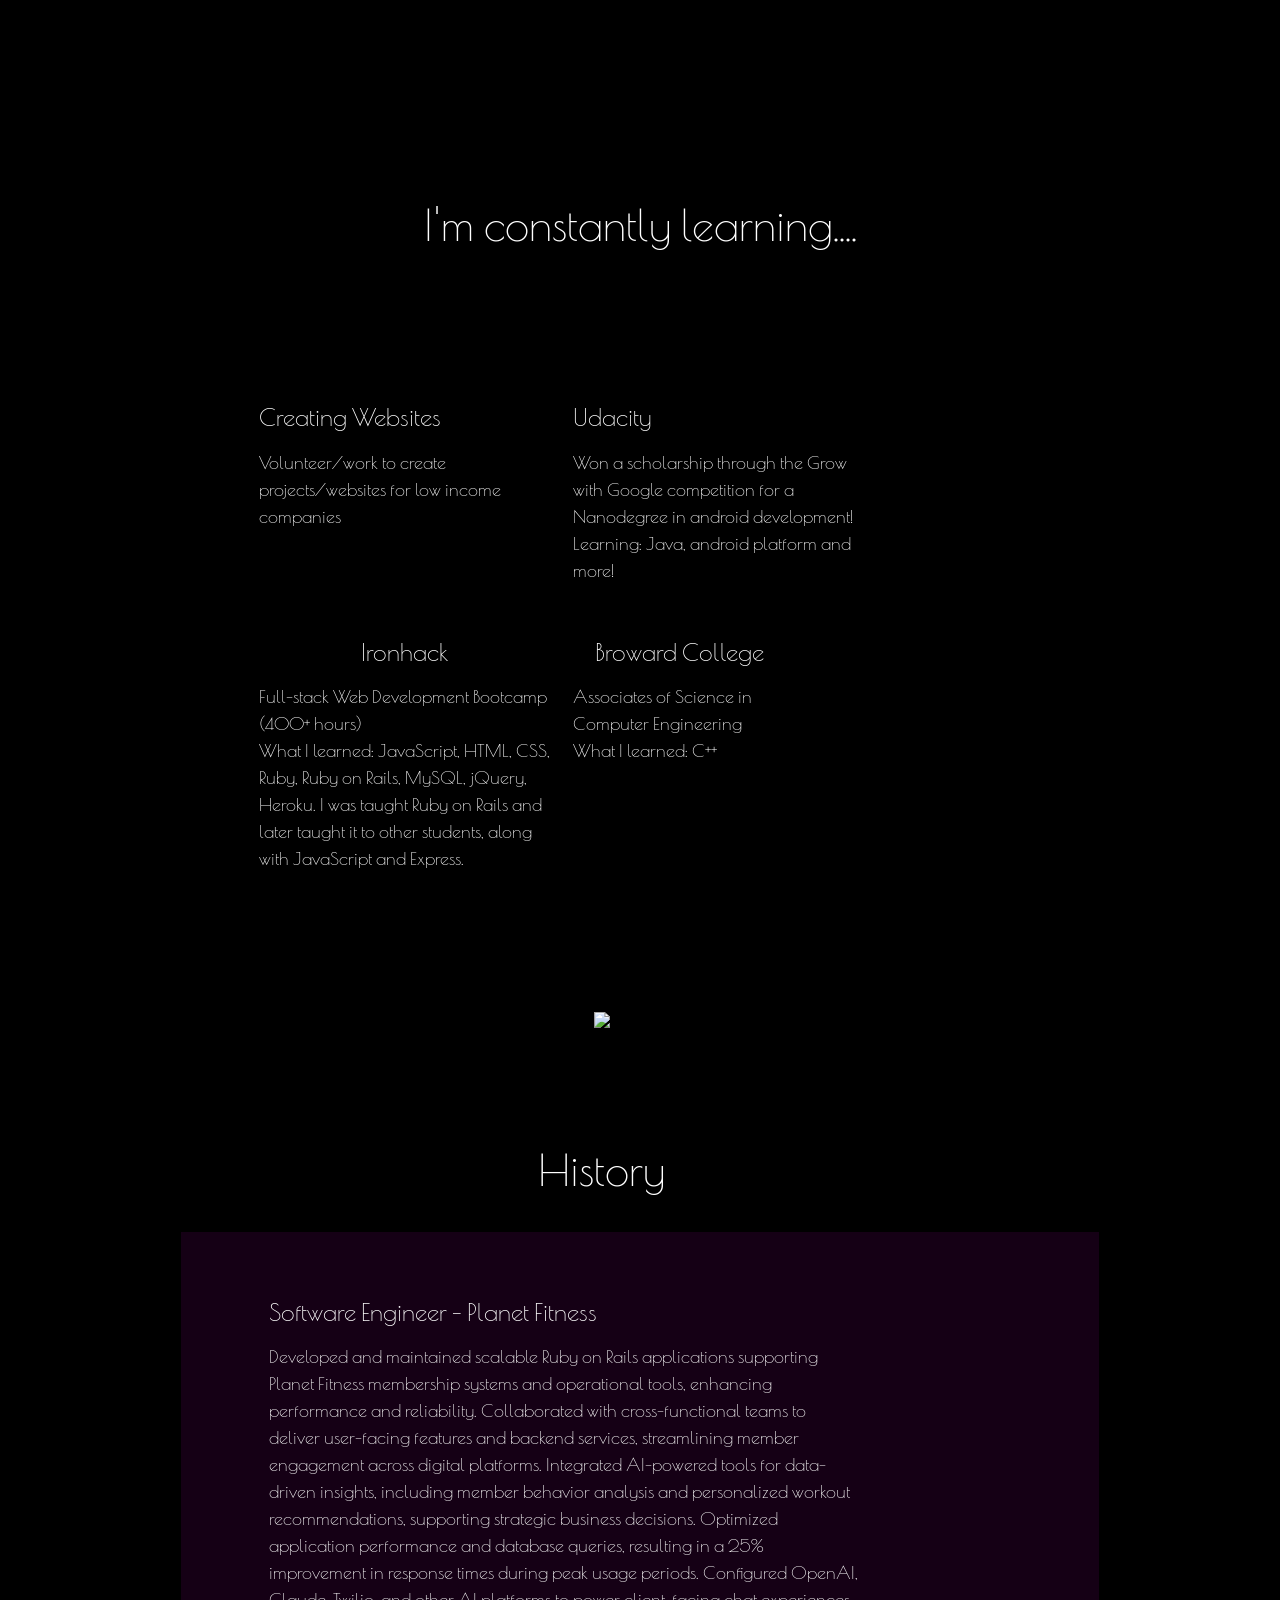
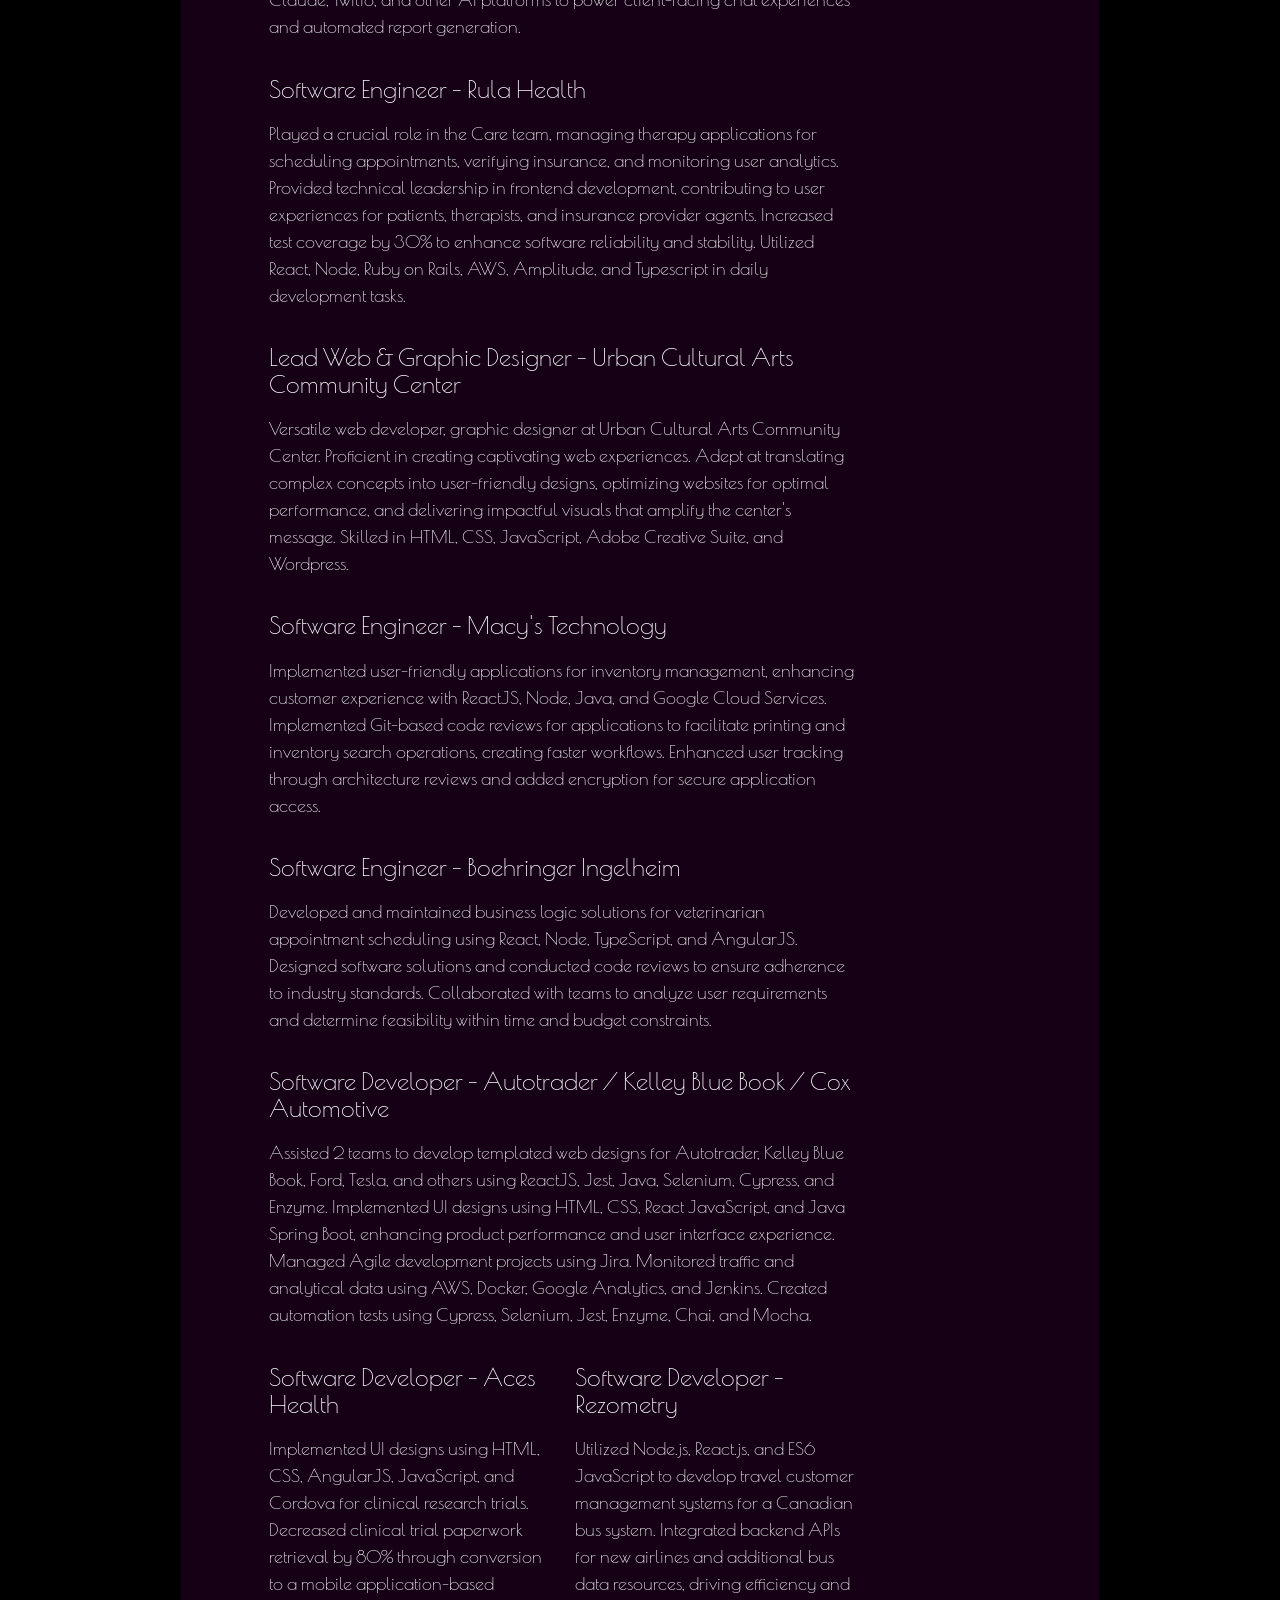
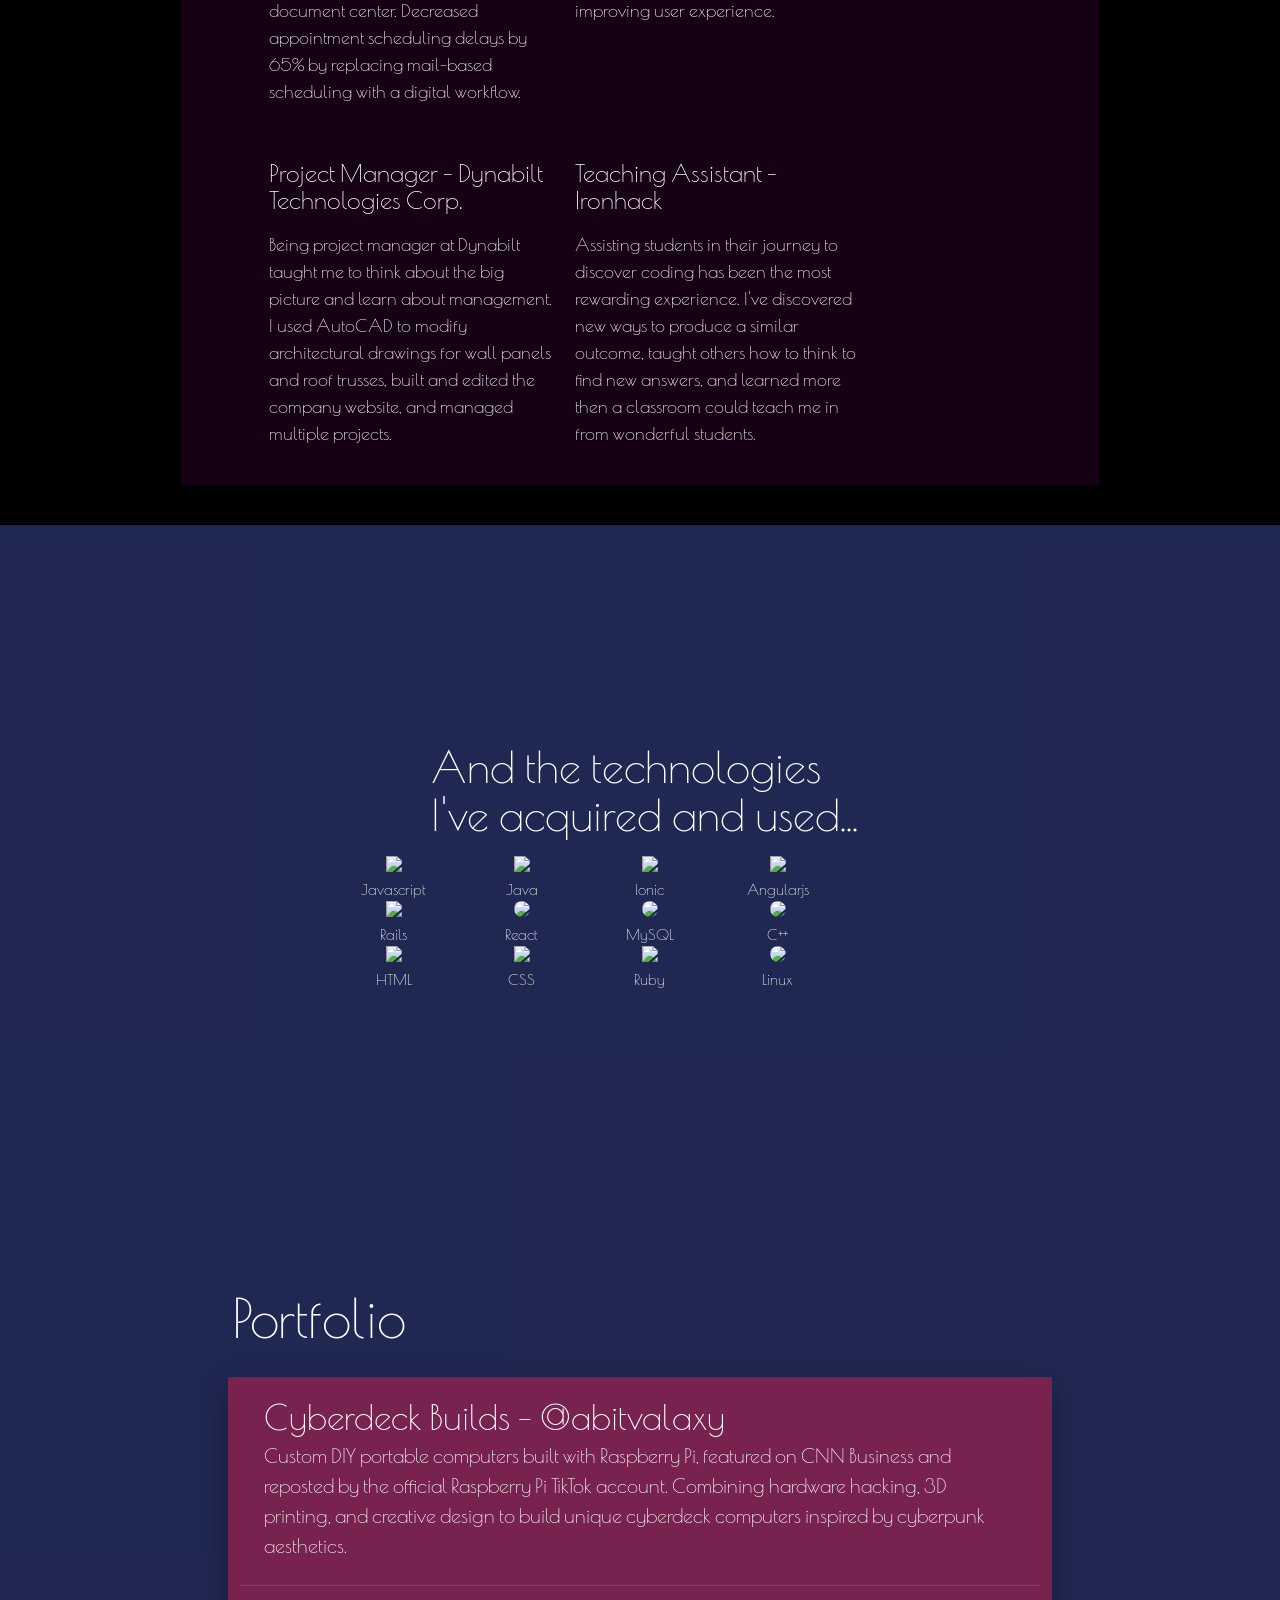
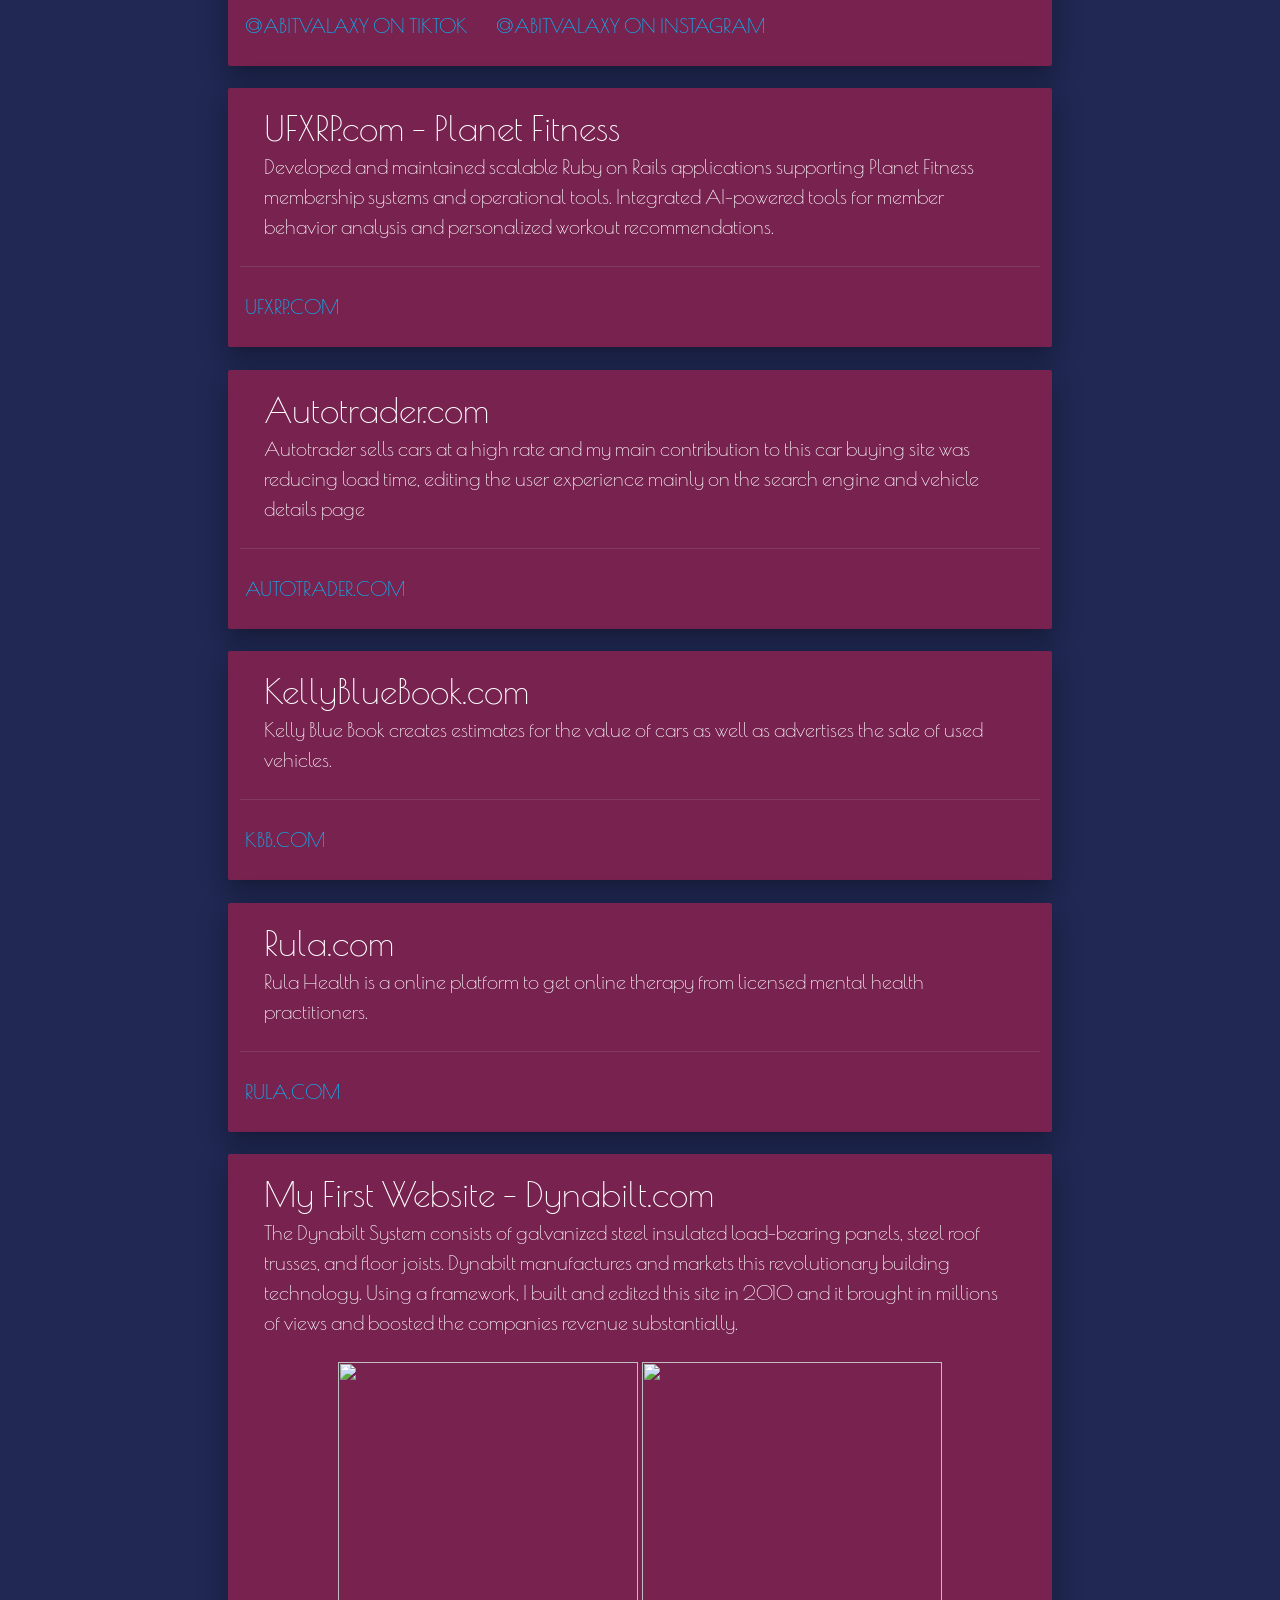
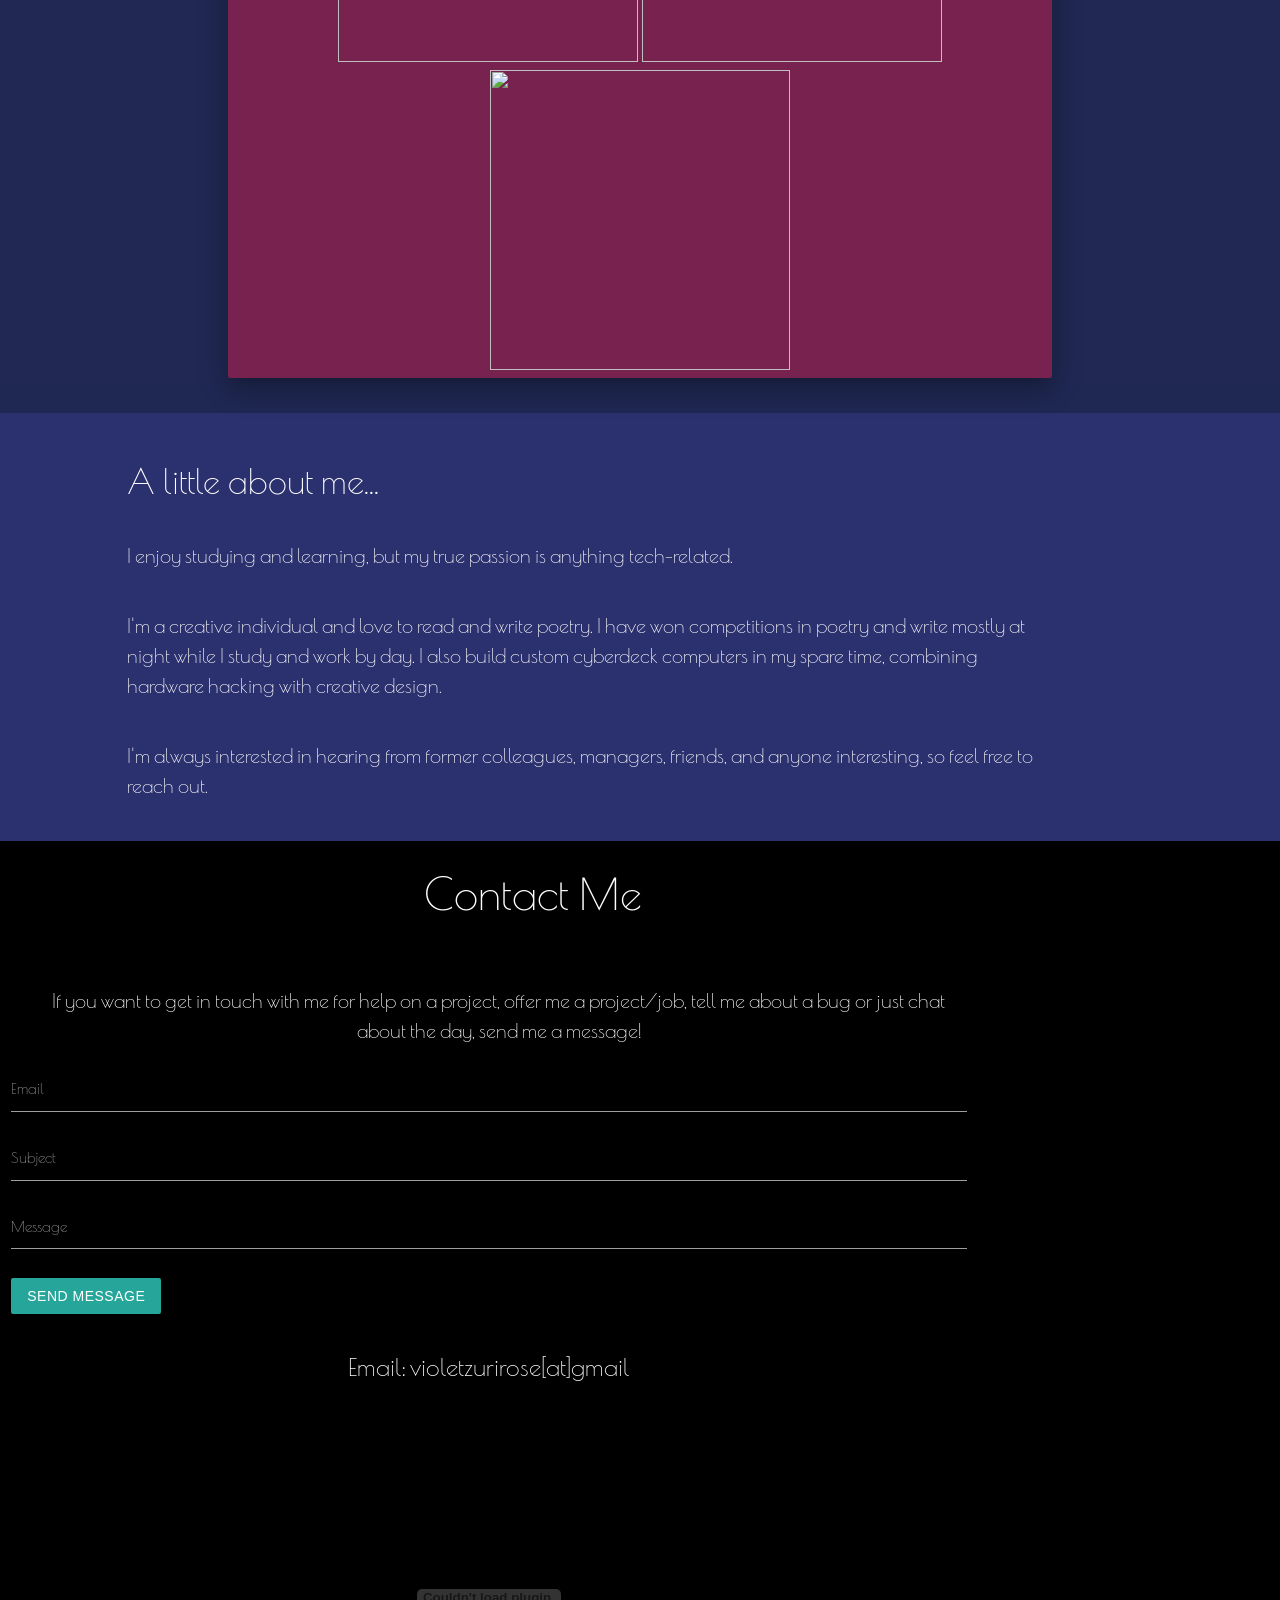
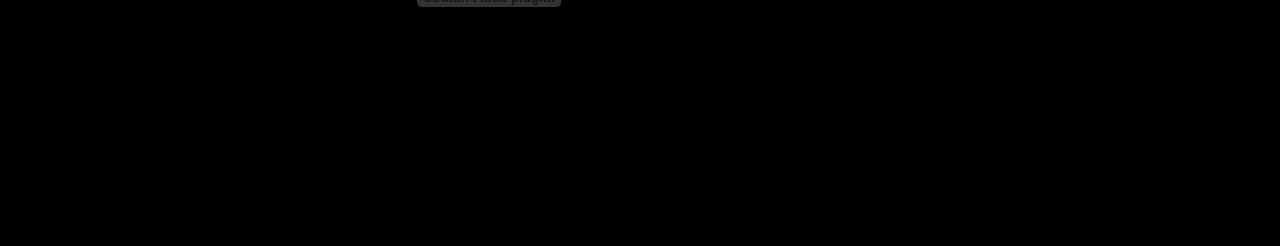
==== commit cdb4c82f: "Update project descriptions and change contact email recipient" ====
--- a/index.html
+++ b/index.html
@@ -129,7 +129,7 @@
                                         </h5>
                                         <p class="ironhack-info">
                                             Full-stack Web Development Bootcamp (400+ hours)
-                                            <br> What I learned: JavaScript, HTML, CSS, Ruby, Ruby on Rails, MySQL, jQuery, Heroku
+                                            <br> What I learned: JavaScript, HTML, CSS, Ruby, Ruby on Rails, MySQL, jQuery, Heroku. I was taught Ruby on Rails and later taught it to other students, along with JavaScript and Express.
                                         </p>
                                     </div>
                                     <div class="col l3 s12 m4 broward-holder">
@@ -246,7 +246,7 @@
                                         <div class="col offset-l1 l4 s12 m12">
                                             <h5> Project Manager - Dynabilt Technologies Corp. </h5>
                                             <p>
-                                                Being project manager at Dynabilt taught me to think about the big picture and learn about management. I was able to experiment and make their website, manage multiple projects, and grow with the company.
+                                                Being project manager at Dynabilt taught me to think about the big picture and learn about management. I used AutoCAD to modify architectural drawings for wall panels and roof trusses, built and edited the company website, and managed multiple projects.
                                             </p>
                                         </div>
                                         <div class="col l4 s12 m12">
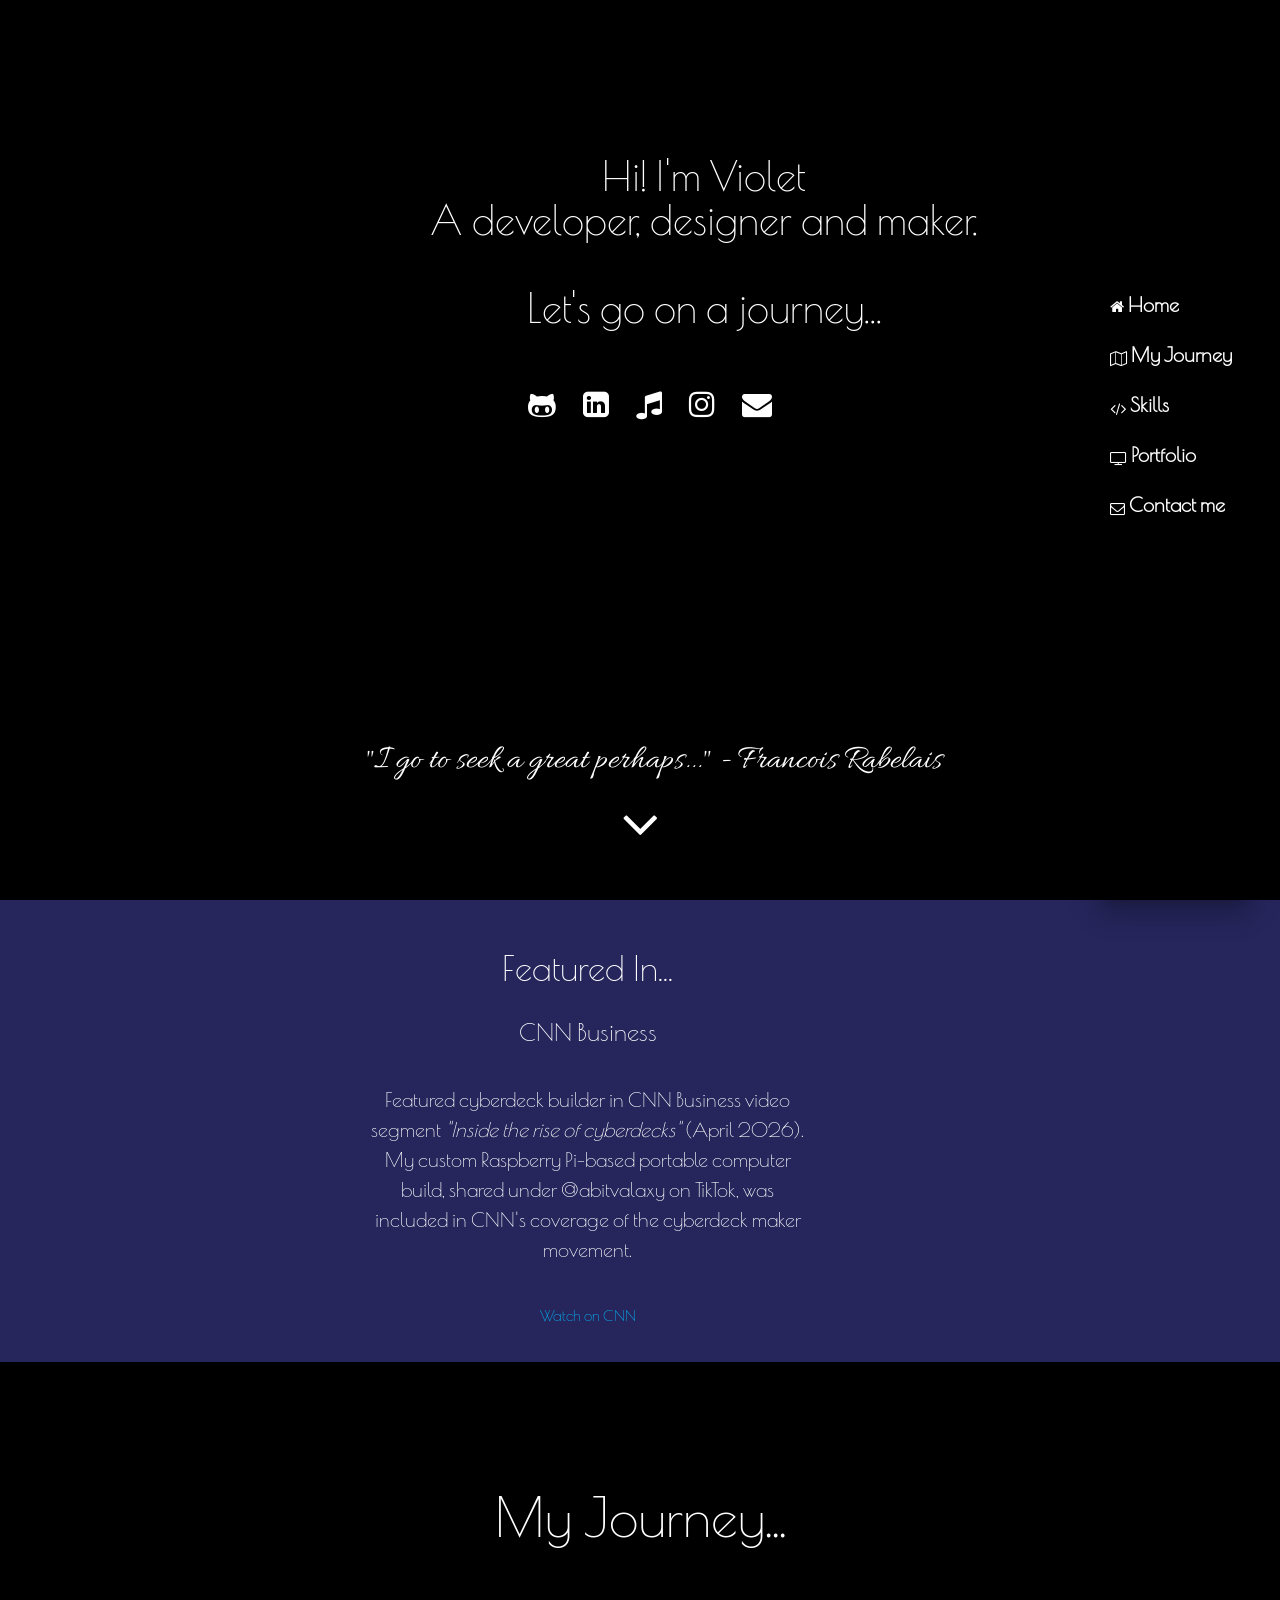
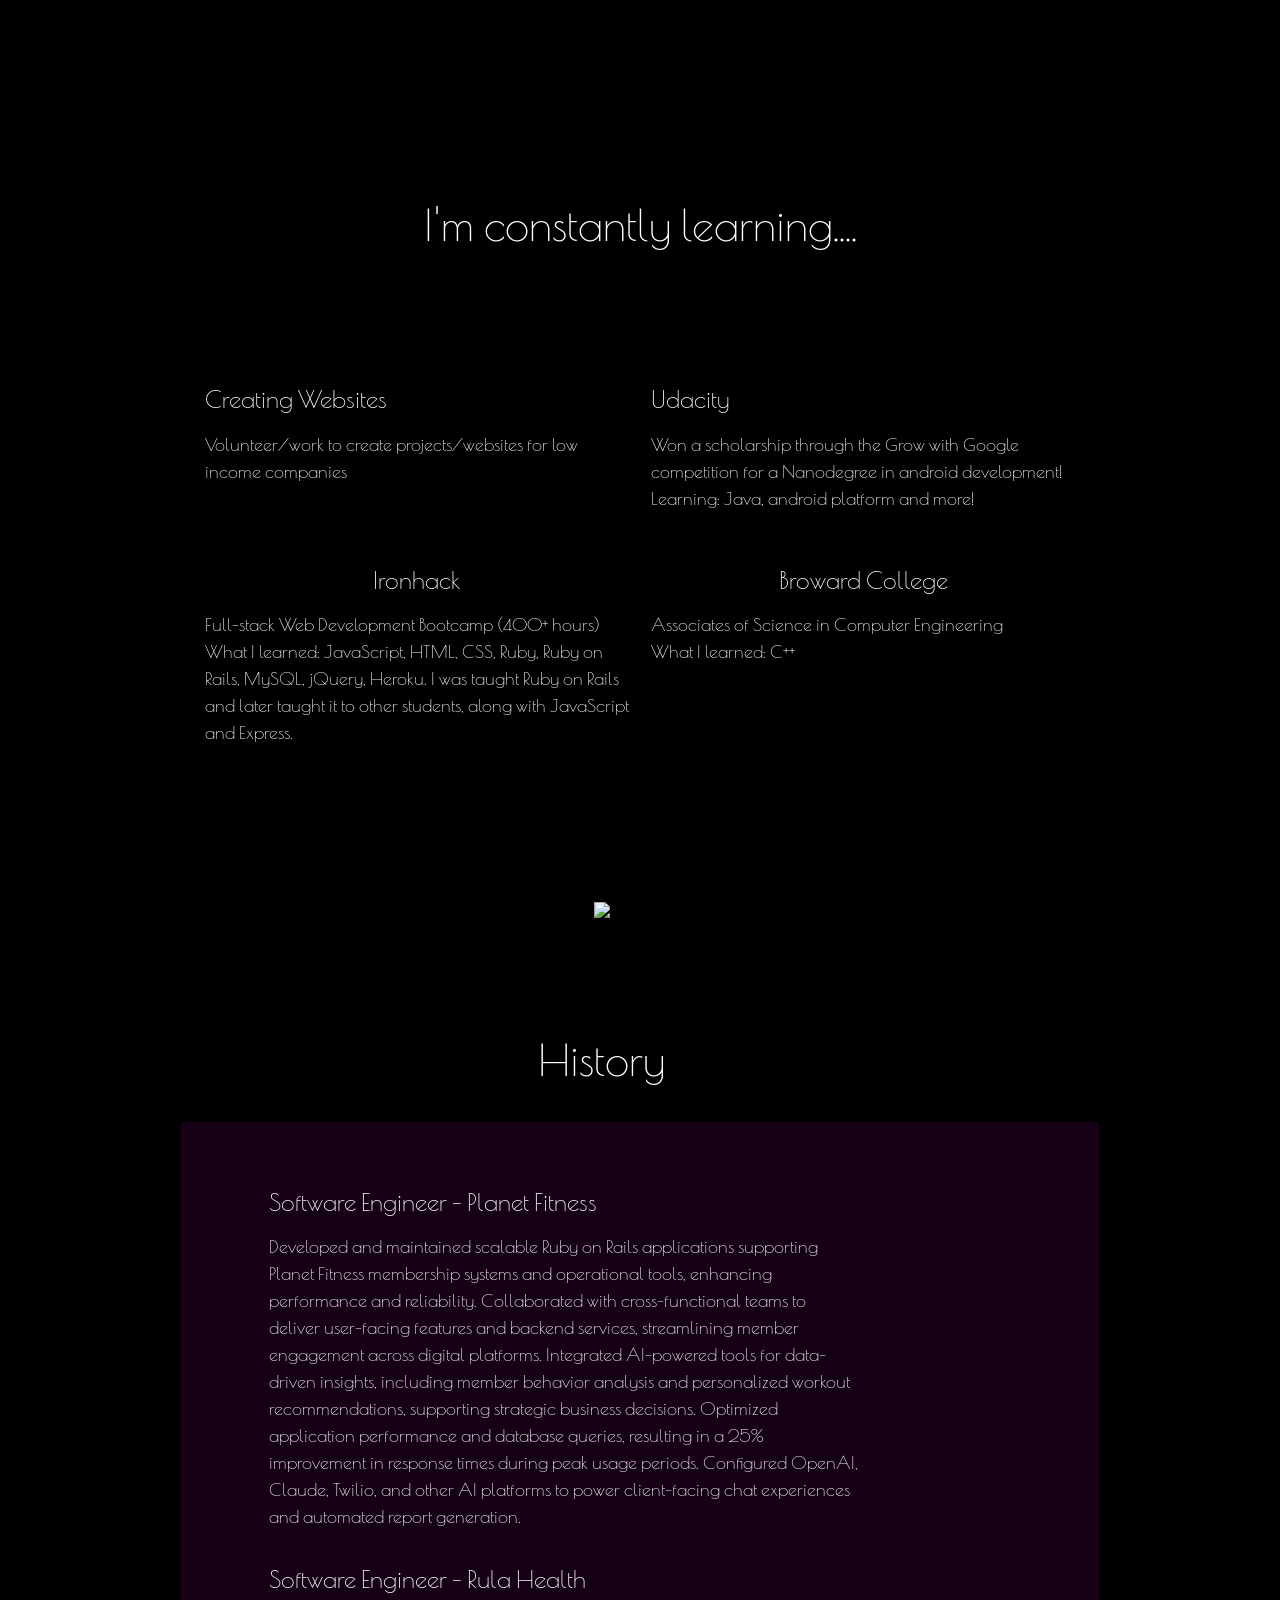
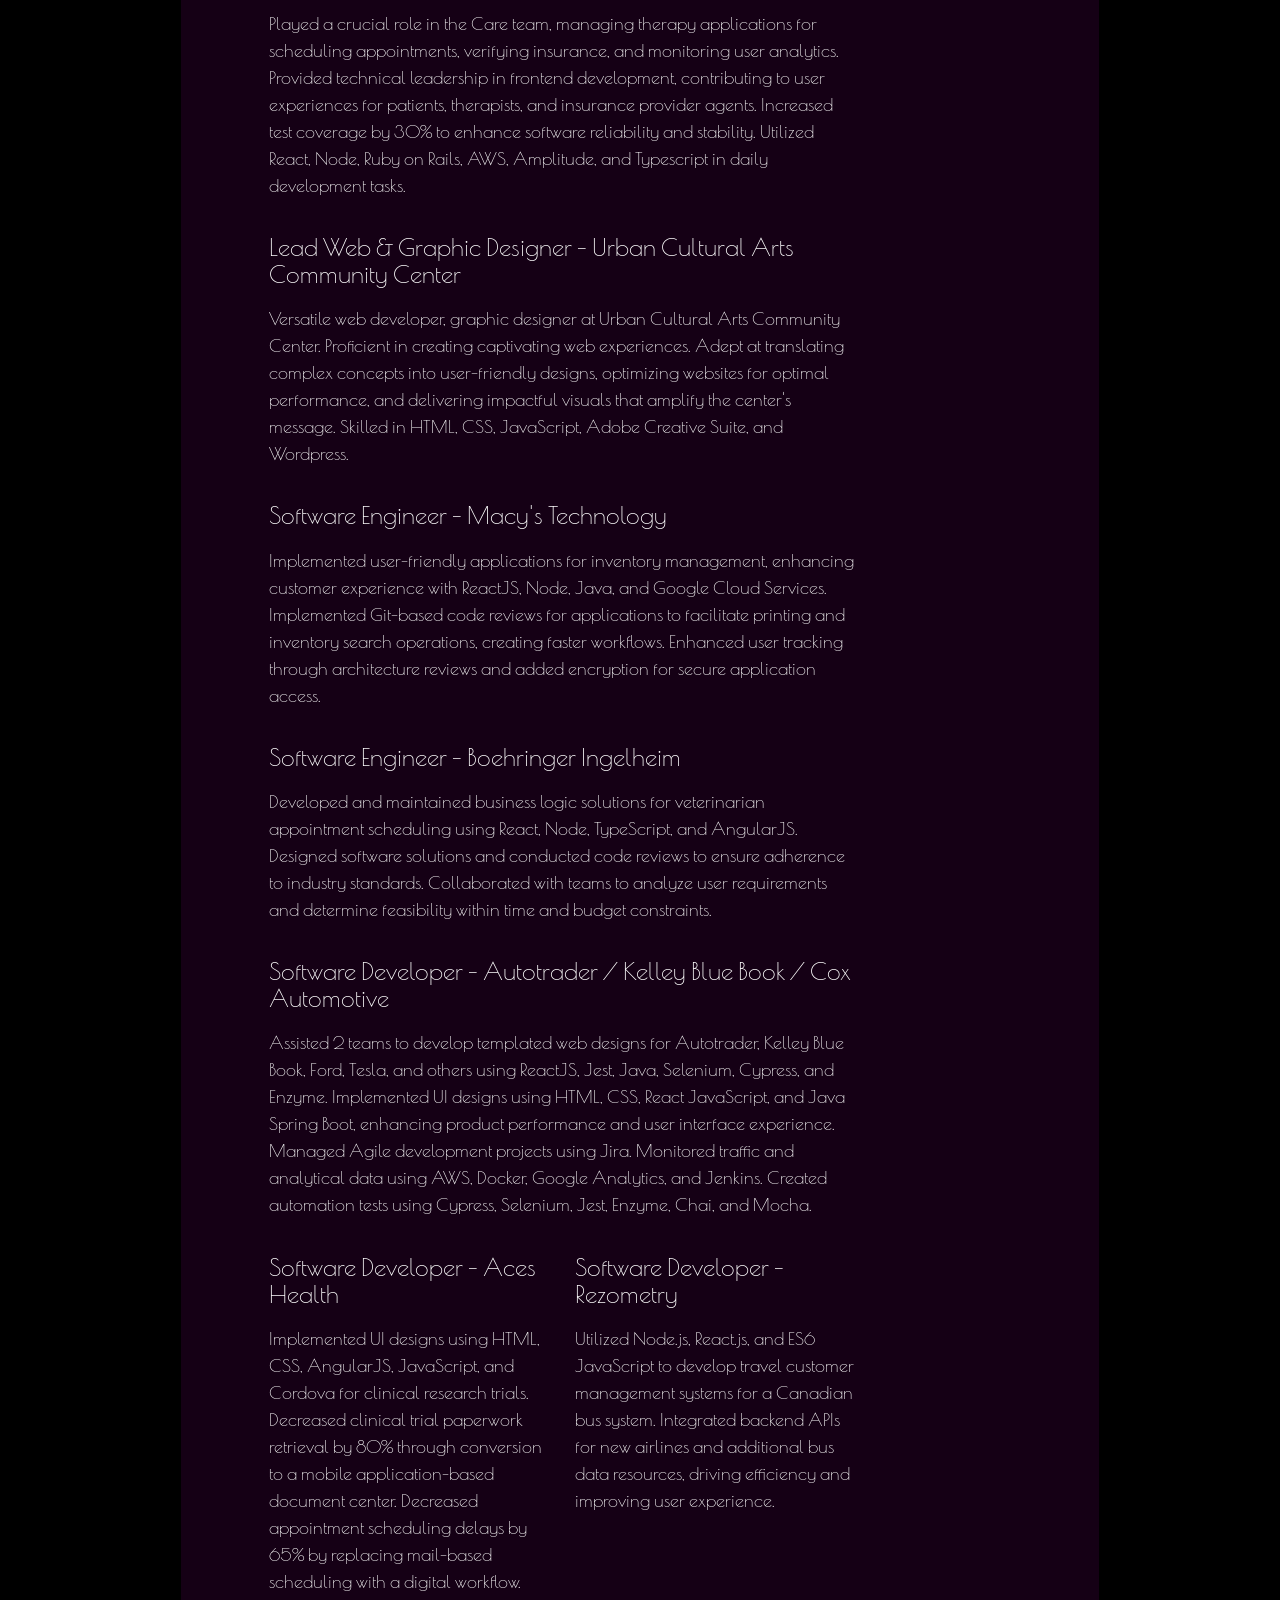
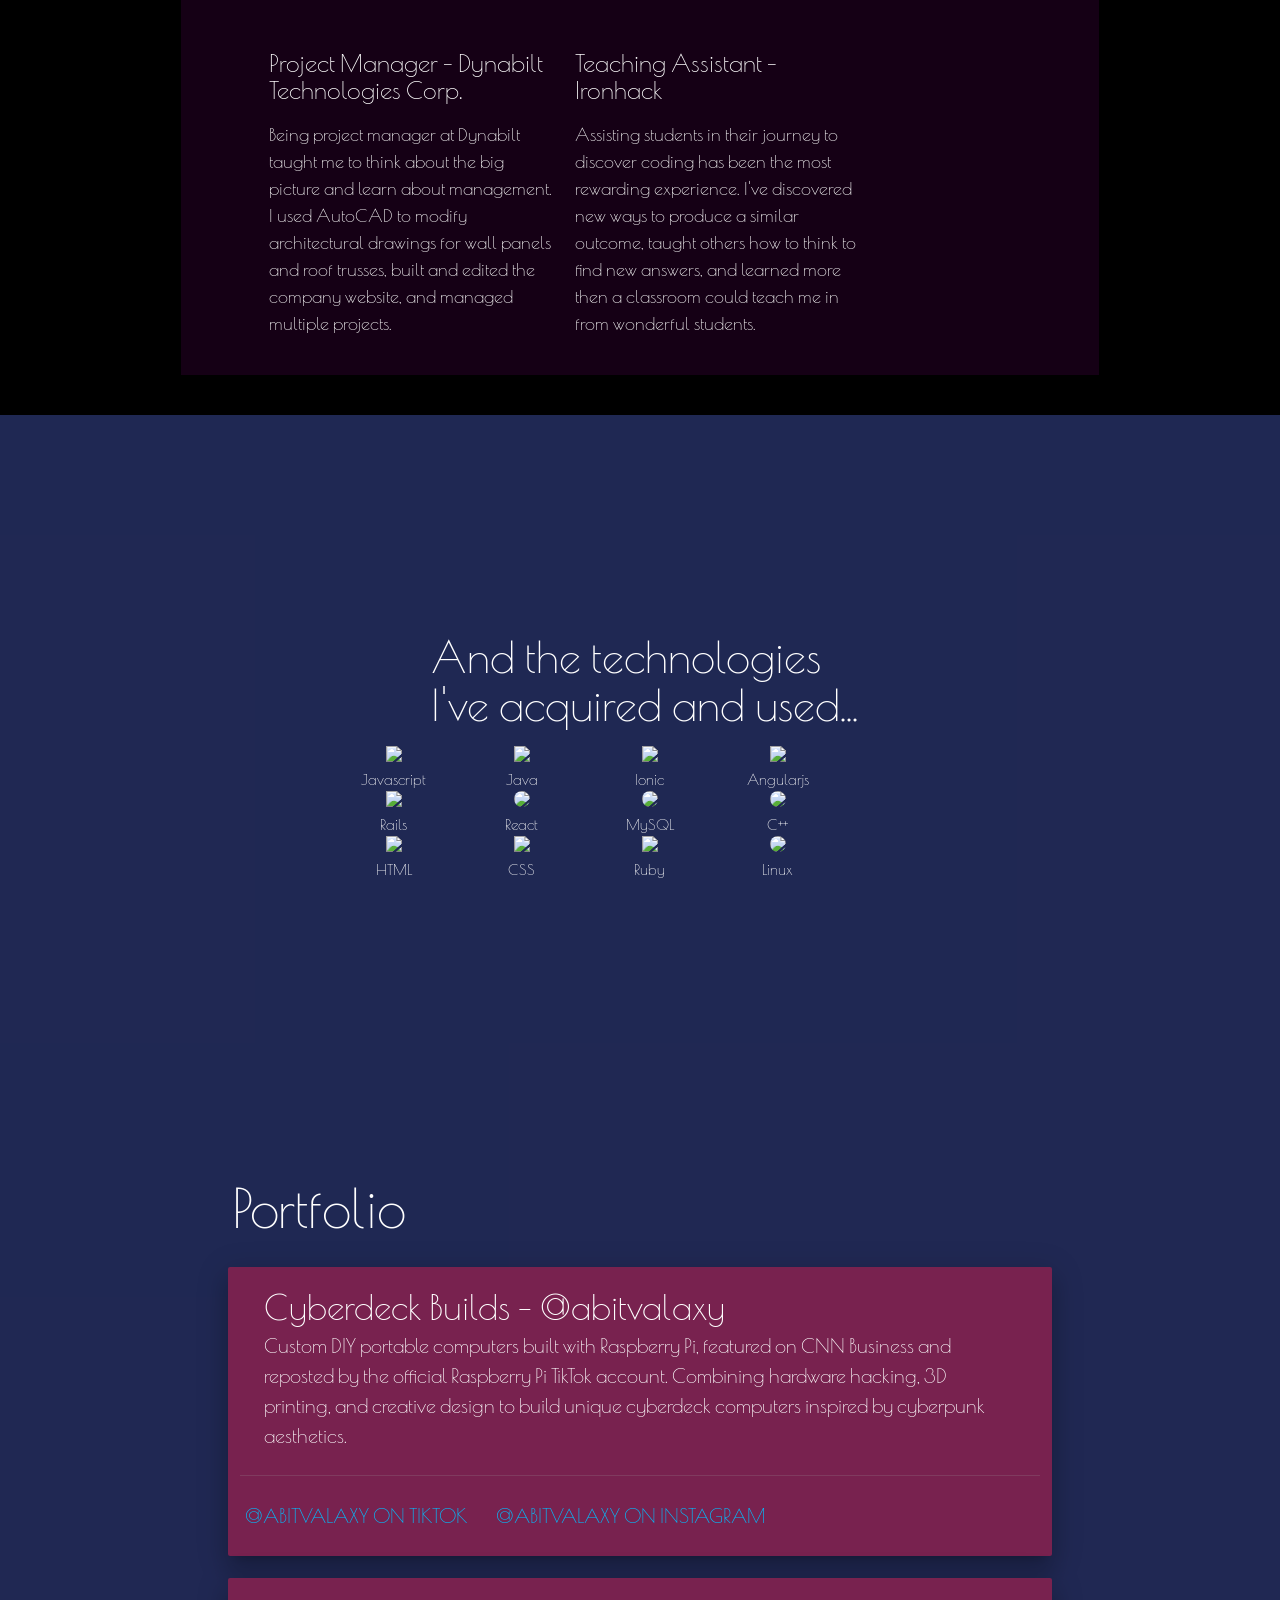
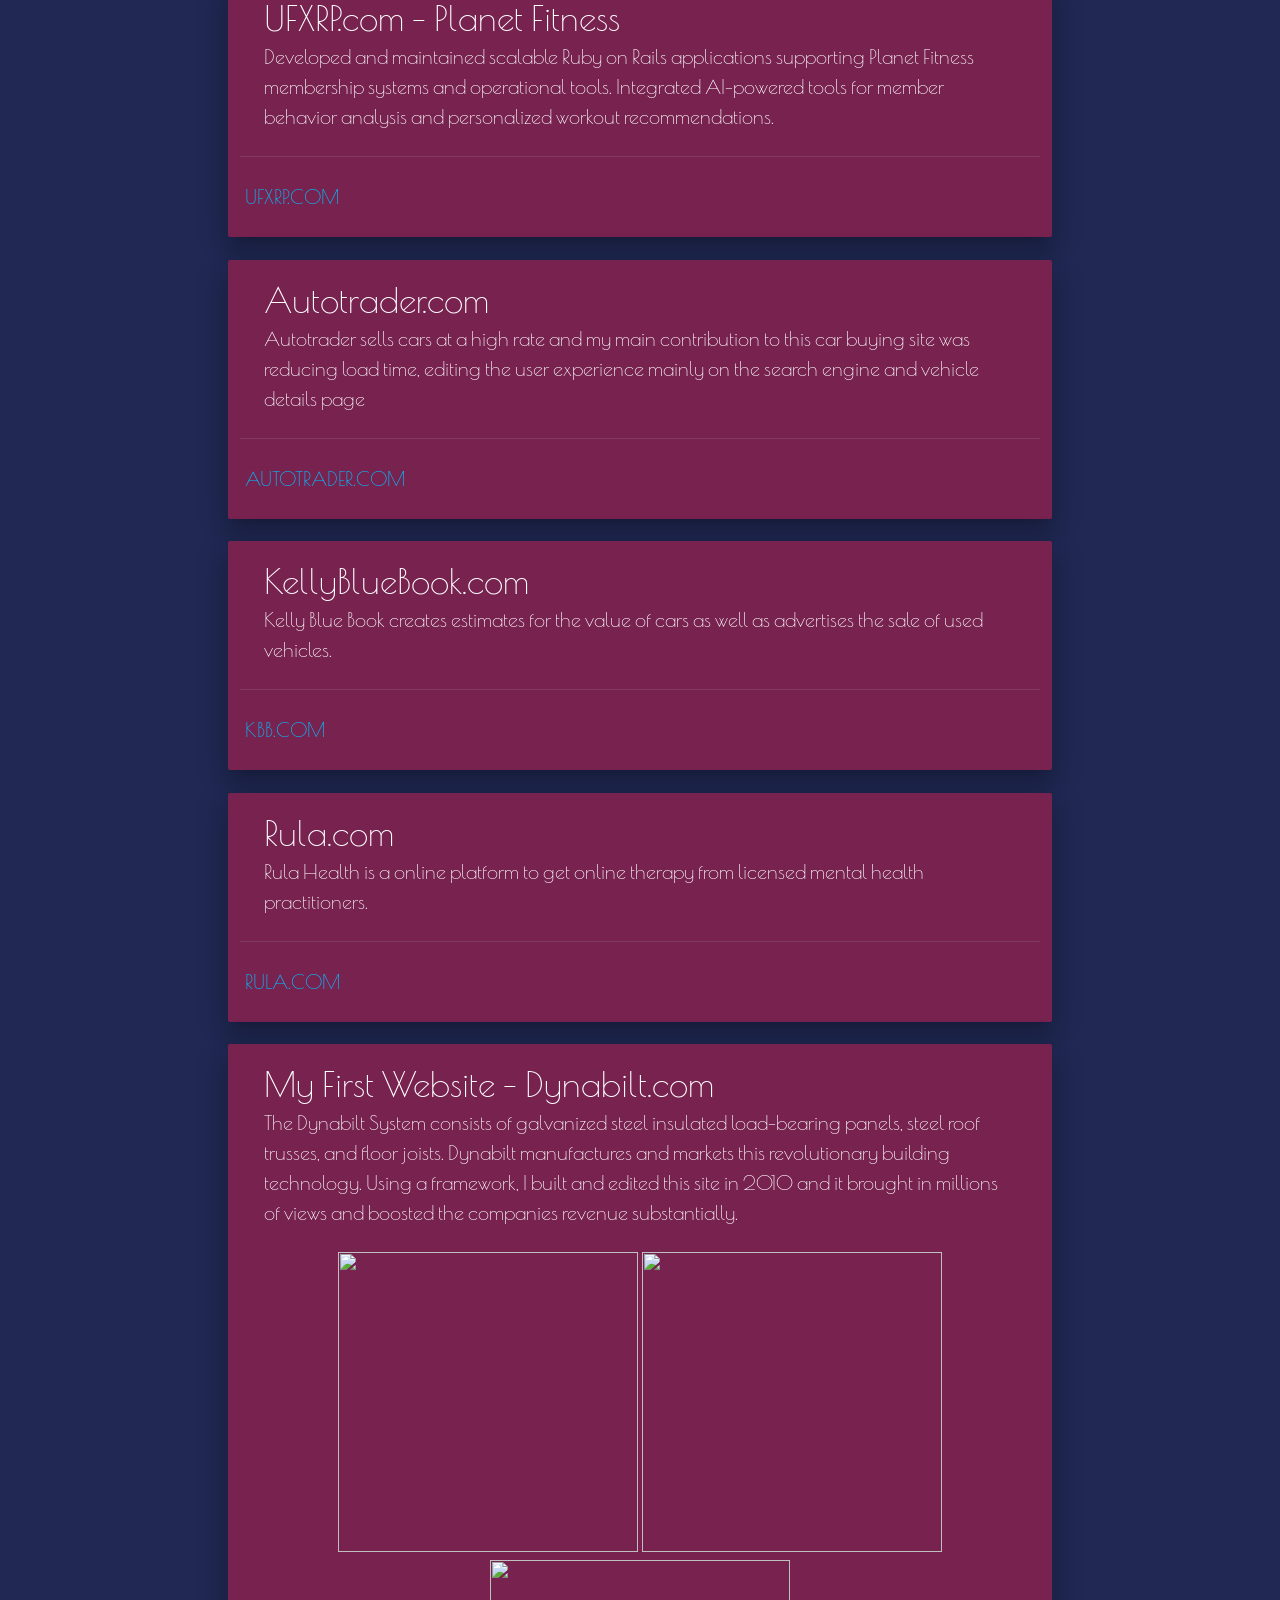
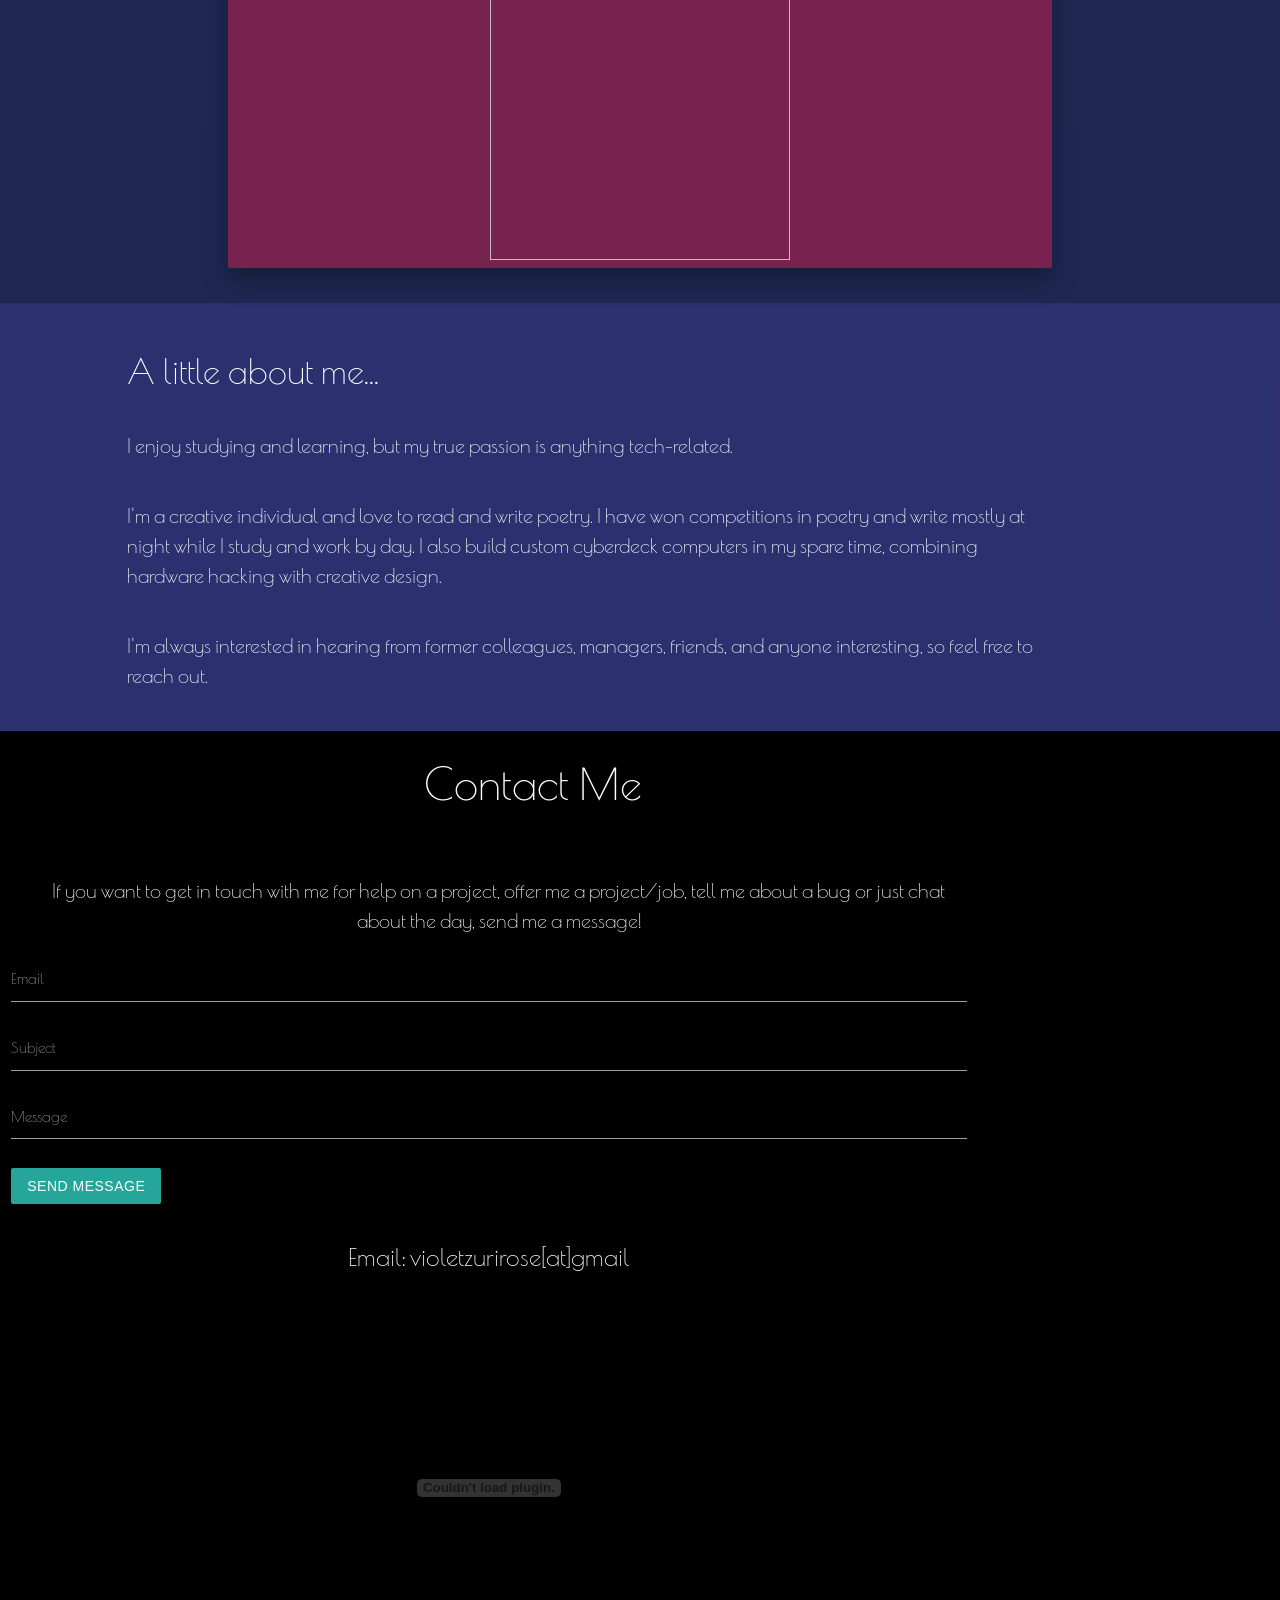
==== commit 092c130e: "Refactor layout and styles for resume section to improve responsiveness and spacing" ====
--- a/index.html
+++ b/index.html
@@ -104,7 +104,7 @@
                             </div>
                             <div class="row ironhack-resume-left white-text">
                                 <div class="row">
-                                    <div class="col offset-l1  l4 s12 m4 people-holder">
+                                    <div class="col l6 s12 m6 people-holder">
                                         <h5 class="people-text">
                                             <strong>Creating Websites</strong>
                                         </h5>
@@ -112,7 +112,7 @@
                                             Volunteer/work to create projects/websites for low income companies
                                         </p>
                                     </div>
-                                    <div class="col l4 s12 m4 udacity-holder">
+                                    <div class="col l6 s12 m6 udacity-holder">
                                         <h5 class="udacity-text">
                                             <strong>Udacity</strong>
                                         </h5>
@@ -123,7 +123,7 @@
                                     </div>
                                 </div>
                                 <div class="row">
-                                    <div class="col offset-l1 l4 s12 m4 ironhack-holder">
+                                    <div class="col l6 s12 m6 ironhack-holder">
                                         <h5 class="ironhack-text">
                                             <strong>Ironhack</strong>
                                         </h5>
@@ -132,7 +132,7 @@
                                             <br> What I learned: JavaScript, HTML, CSS, Ruby, Ruby on Rails, MySQL, jQuery, Heroku. I was taught Ruby on Rails and later taught it to other students, along with JavaScript and Express.
                                         </p>
                                     </div>
-                                    <div class="col l3 s12 m4 broward-holder">
+                                    <div class="col l6 s12 m6 broward-holder">
                                         <h5 class="broward-text">
                                             <strong>Broward College</strong>
                                         </h5>
--- a/public/stylesheets/index.css
+++ b/public/stylesheets/index.css
@@ -9,7 +9,7 @@
      flex-direction: column;
      font-family: "Poiret One", serif;
      background-color: black;
-     min-width: fit-content;
+     min-width: 0;
  }
  
  main {
@@ -202,7 +202,8 @@
      background-color: rgba(0, 0, 0, 0.7);
      position: relative;
      z-index: 11;
-     padding-top: 50px;
+     box-sizing: border-box;
+     padding: 32px 24px 16px;
  }
  
  @media only screen and (max-width: 992px) {
@@ -236,9 +237,18 @@
      .broward-text {
          text-align: left;
      }
-     .ironhack-holder,
-     .broward-holder {
-         margin-top: 10%;
+     .ironhack-resume-left {
+         padding: 24px 18px 8px;
+     }
+     .ironhack-resume-left > .row {
+         margin-bottom: 0;
+     }
+     .ironhack-resume-left .people-holder,
+     .ironhack-resume-left .udacity-holder,
+     .ironhack-resume-left .ironhack-holder,
+     .ironhack-resume-left .broward-holder {
+         margin-top: 0;
+         margin-bottom: 20px;
      }
  }
  
